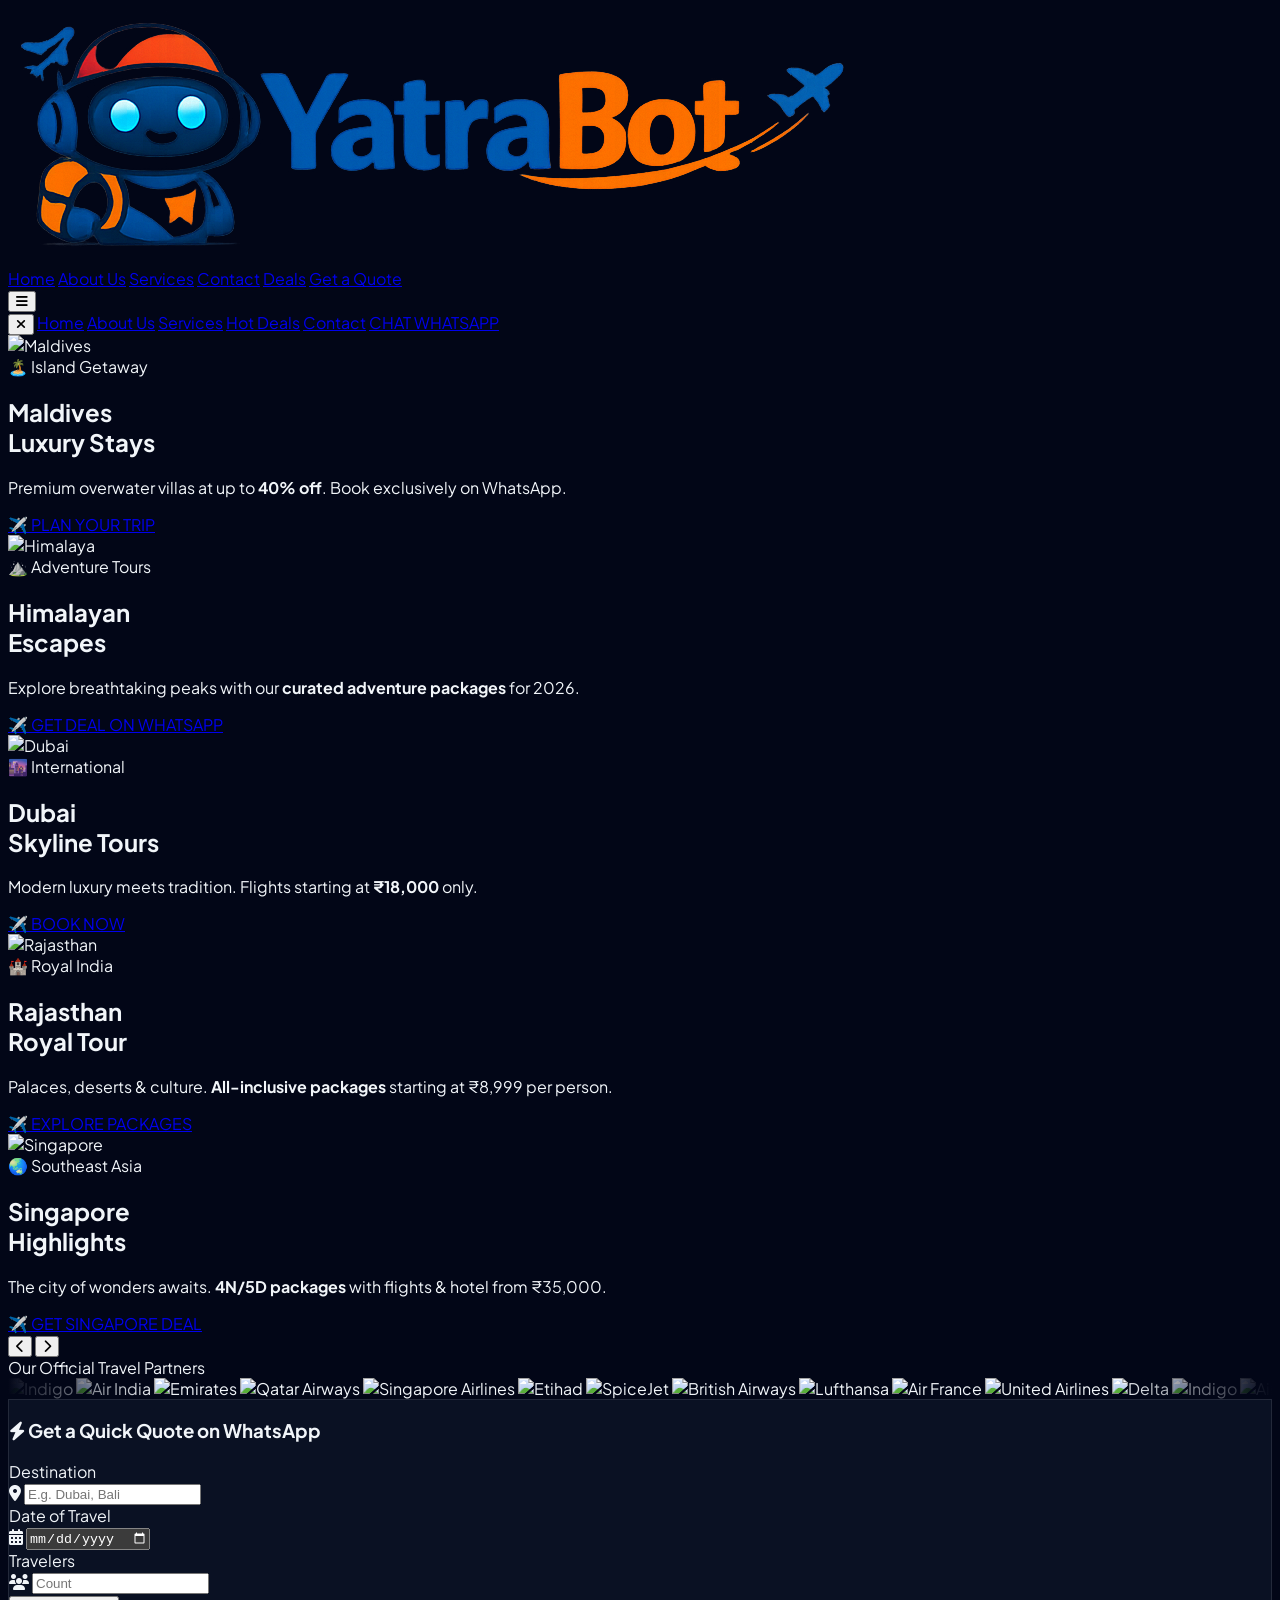
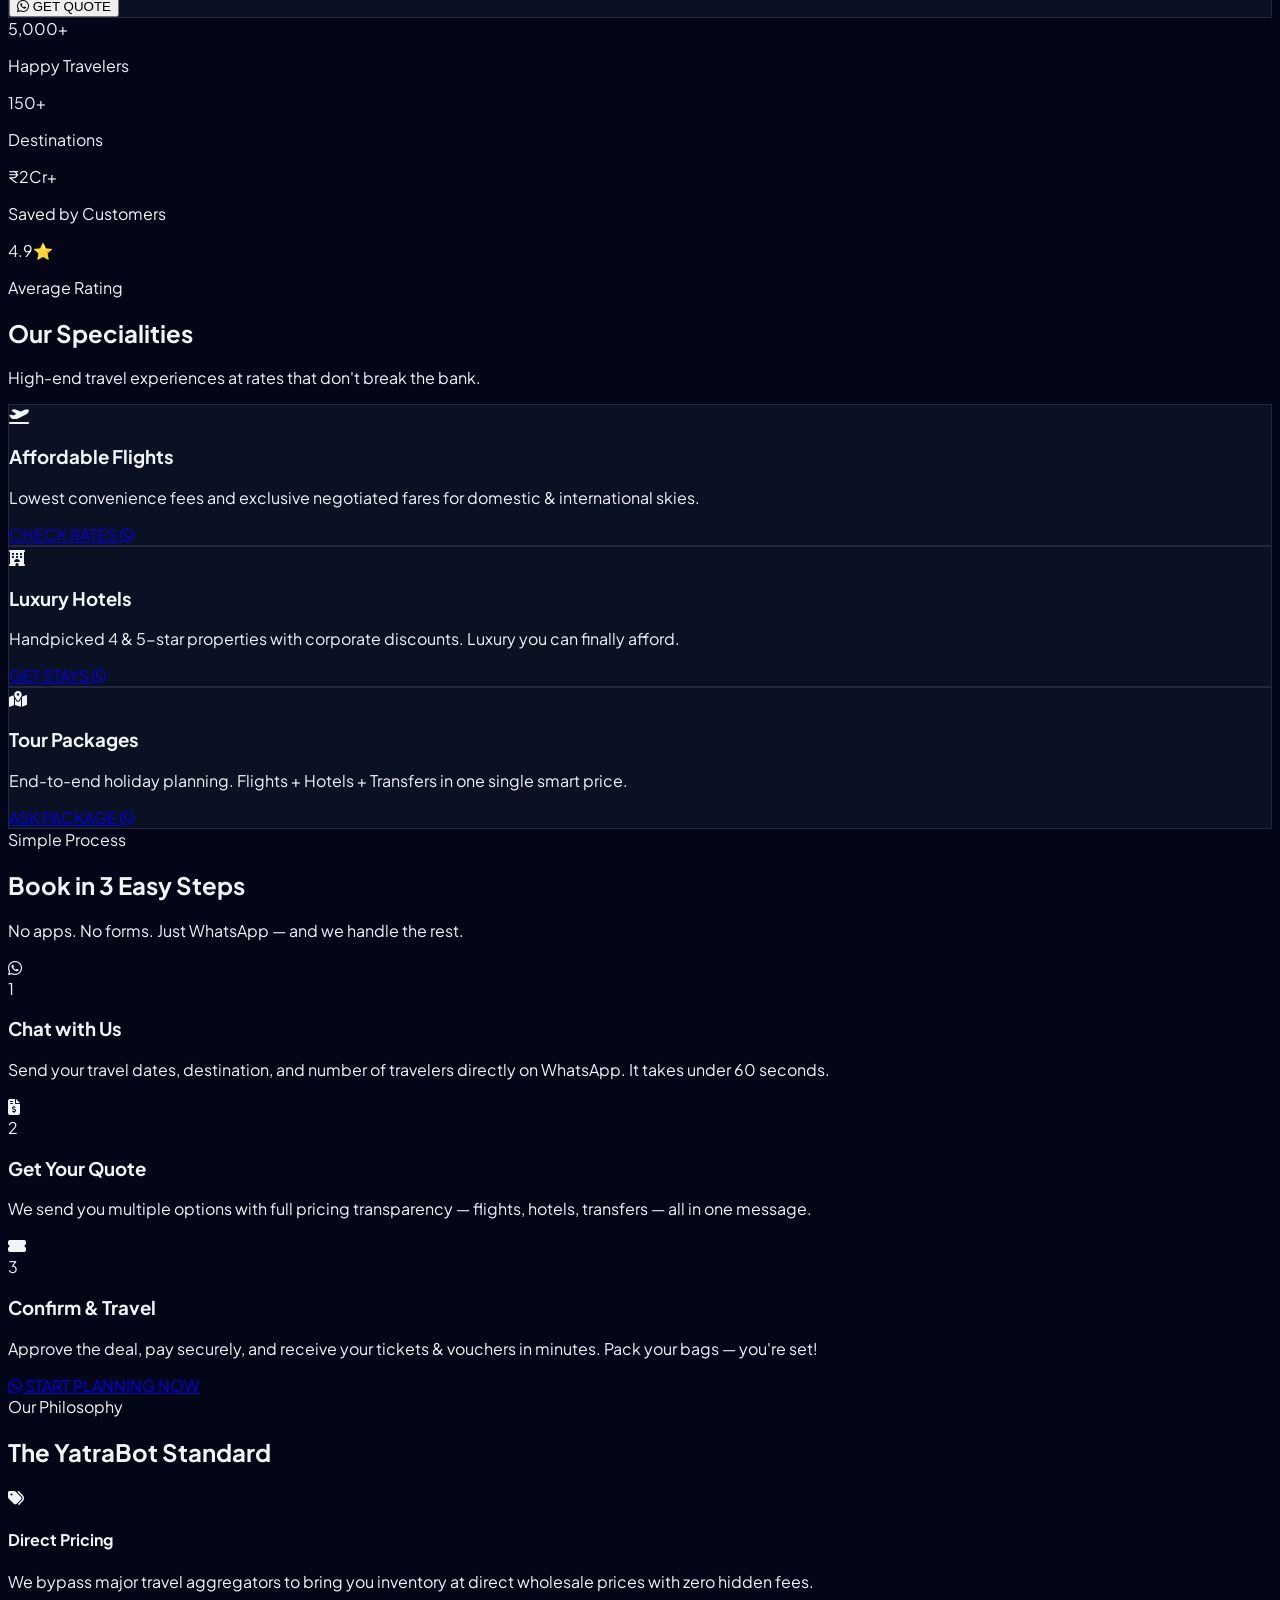
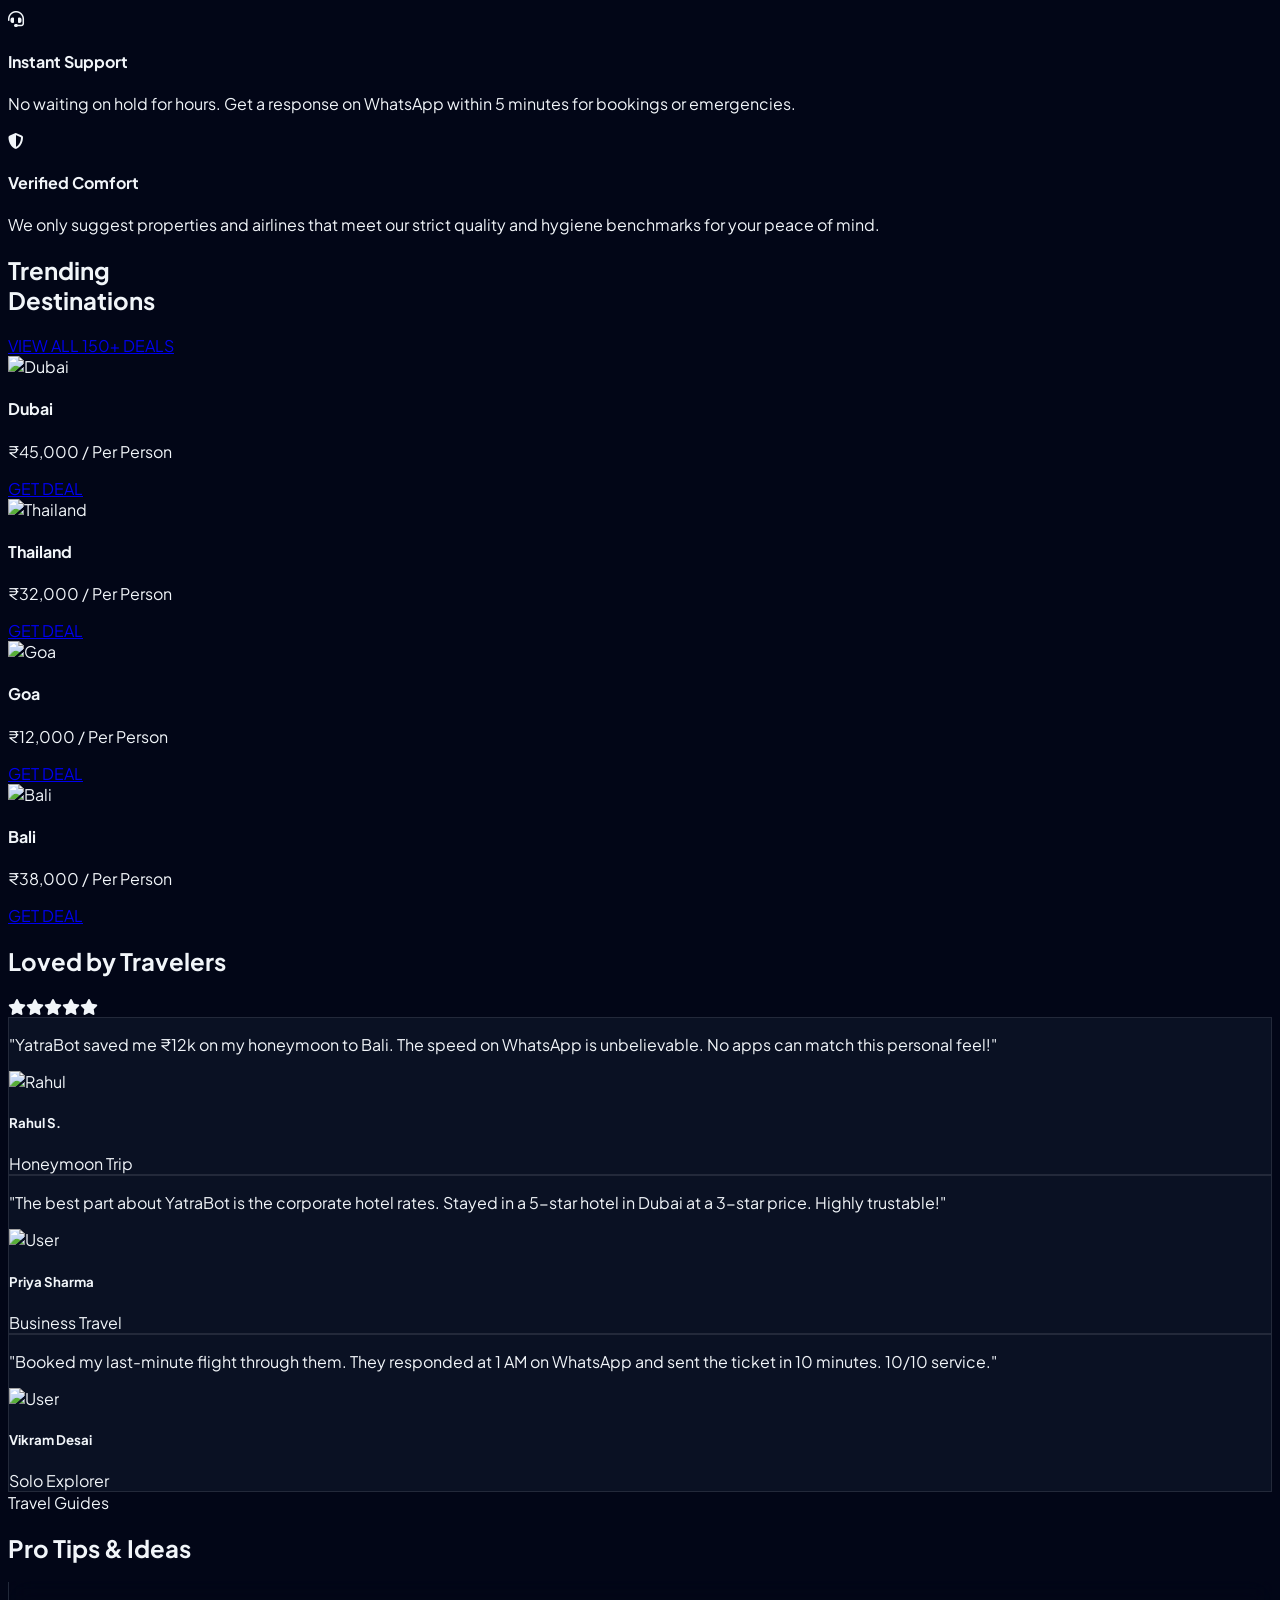
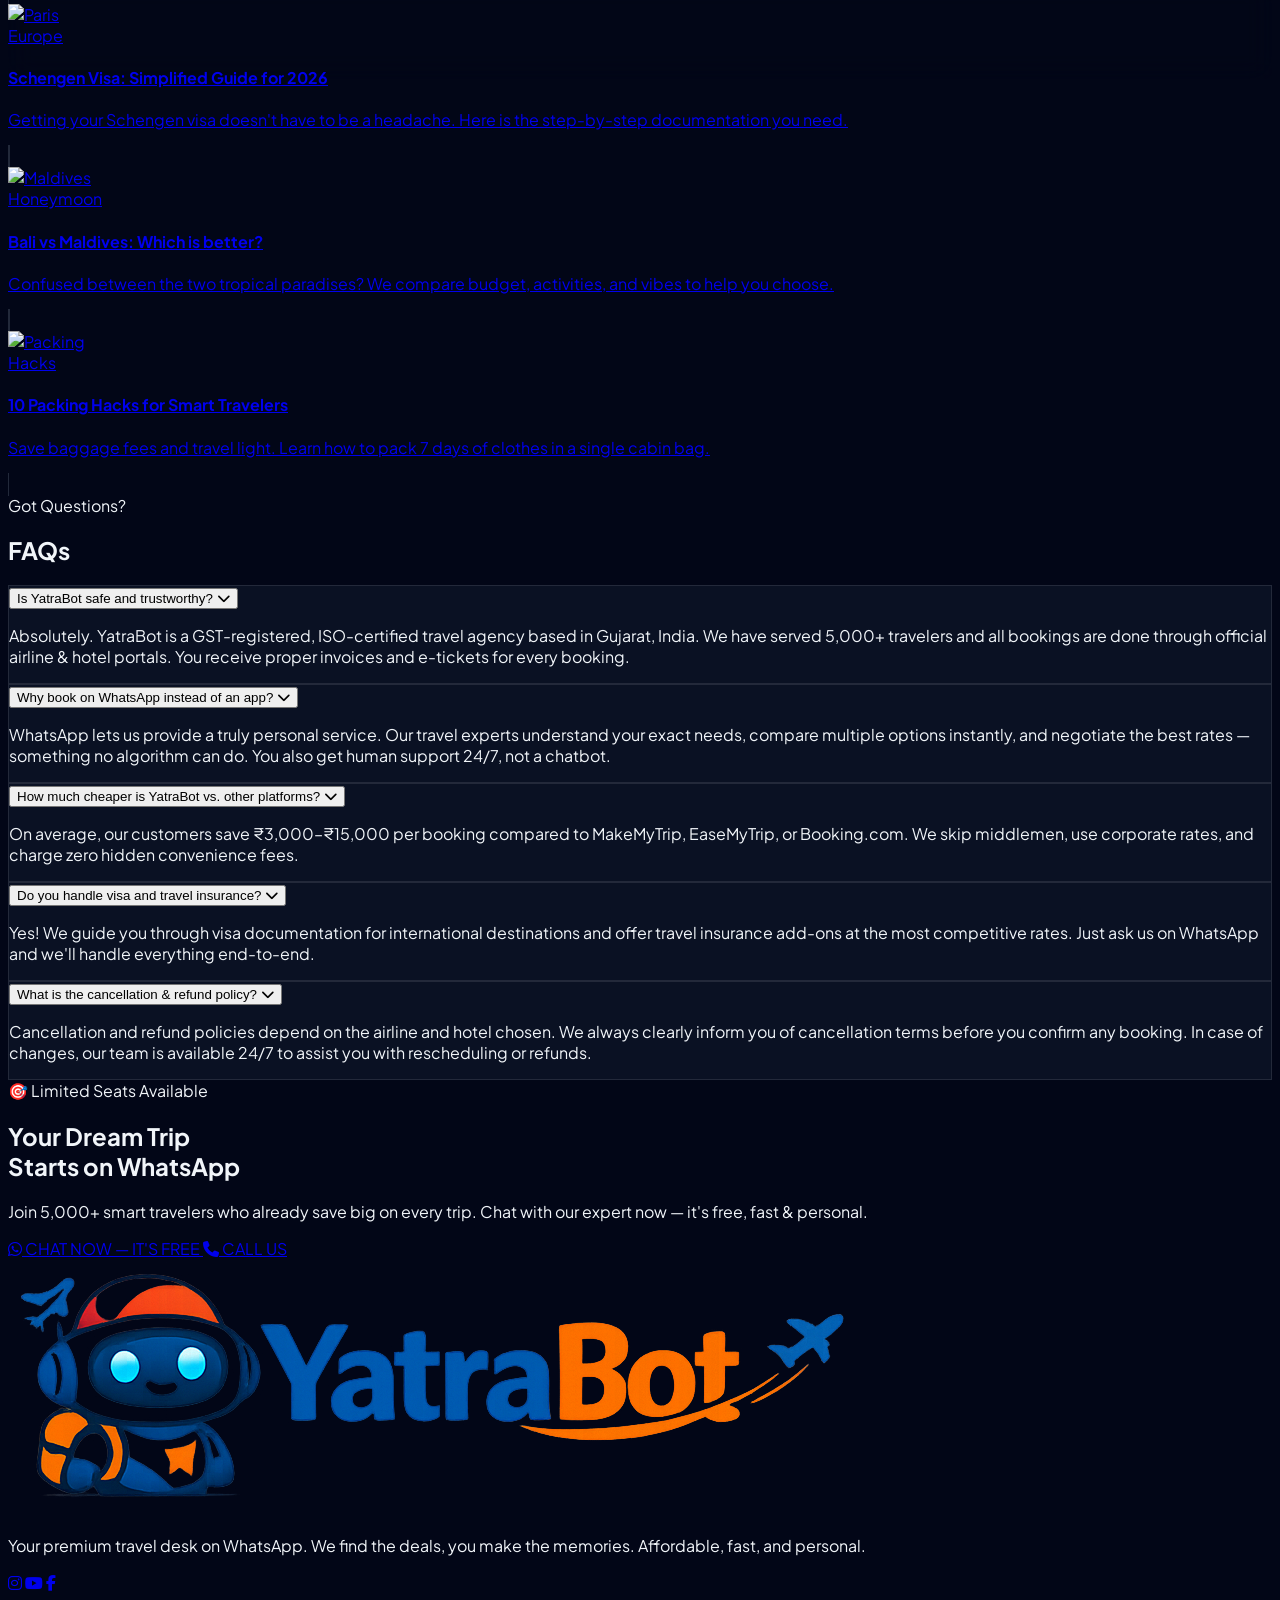
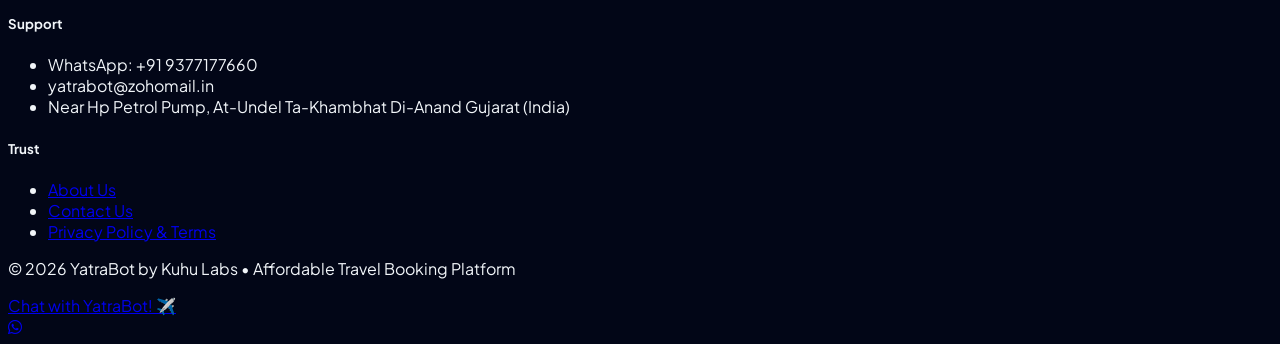
==== index.html @ 79036eb8 "Add files via upload" ====
<!DOCTYPE html>
<html lang="en">

<head>
    <meta charset="UTF-8">
    <meta name="viewport" content="width=device-width, initial-scale=1.0">
    <title>YatraBot - Premium & Affordable Travel Booking</title>
    
    <!-- Primary Meta Tags -->
    <meta name="title" content="YatraBot - Premium & Affordable Travel Booking">
    <meta name="description" content="Book premium international and domestic travel packages with zero convenience fees. Get instant quotes and 24/7 human support directly on WhatsApp.">
    <meta name="keywords" content="travel agency, affordable travel, holiday packages, Maldives tour, Dubai packages, WhatsApp travel booking, YatraBot, cheap flights">
    <link rel="canonical" href="https://yatrabot.com/">
    <link rel="icon" type="image/png" href="image/fevicon.png">

    <!-- Open Graph / Facebook / WhatsApp -->
    <meta property="og:type" content="website">
    <meta property="og:url" content="https://yatrabot.com/">
    <meta property="og:title" content="YatraBot - Premium Travel on WhatsApp">
    <meta property="og:description" content="Get instant quotes, zero hidden fees, and book your dream vacation directly on WhatsApp. Click here for Hot Deals!">
    <meta property="og:image" content="https://yatrabot.com/image/logo.png">

    <!-- Twitter -->
    <meta property="twitter:card" content="summary_large_image">
    <meta property="twitter:url" content="https://yatrabot.com/">
    <meta property="twitter:title" content="YatraBot - Premium Travel on WhatsApp">
    <meta property="twitter:description" content="Get instant quotes, zero hidden fees, and book your dream vacation directly on WhatsApp. Click here for Hot Deals!">
    <meta property="twitter:image" content="https://yatrabot.com/image/logo.png">

    <script type="application/ld+json">
    {
      "@context": "https://schema.org",
      "@type": "TravelAgency",
      "name": "YatraBot",
      "image": "https://yatrabot.com/image/logo.png",
      "@id": "https://yatrabot.com/#organization",
      "url": "https://yatrabot.com",
      "telephone": "+919377177660",
      "priceRange": "$$",
      "address": {
        "@type": "PostalAddress",
        "streetAddress": "Near Hp Petrol Pump, At-Undel Ta-Khambhat",
        "addressLocality": "Anand",
        "addressRegion": "Gujarat",
        "addressCountry": "IN"
      },
      "sameAs": [
        "https://instagram.com/yatra_bot",
        "https://youtube.com/@yatra_bot",
        "https://facebook.com/yatrabot"
      ]
    }
    </script>

    <script src="https://cdn.jsdelivr.net/npm/tailwindcss-cdn@3.4.1/tailwindcss.js"></script>
    <link href="https://unpkg.com/aos@2.3.1/dist/aos.css" rel="stylesheet">
    <link rel="stylesheet" href="https://cdnjs.cloudflare.com/ajax/libs/font-awesome/6.4.0/css/all.min.css">
    <link rel="preload" as="image" href="https://images.unsplash.com/photo-1506929562872-bb421503ef21?auto=format&fit=crop&q=80&w=2000" fetchpriority="high">
    <style>
        @import url('https://fonts.googleapis.com/css2?family=Plus+Jakarta+Sans:ital,wght@0,200;0,400;0,700;0,800;1,400&display=swap');

        body {
            font-family: 'Plus Jakarta Sans', sans-serif;
            background-color: #020617;
            color: #f1f5f9;
        }

        .glass {
            background: rgba(15, 23, 42, 0.7);
            backdrop-filter: blur(12px);
            border: 1px solid rgba(255, 255, 255, 0.1);
        }

        @keyframes marquee {
            0% {
                transform: translateX(0);
            }

            100% {
                transform: translateX(-50%);
            }
        }

        .animate-marquee {
            animation: marquee 40s linear infinite;
        }

        @keyframes slow-zoom {
            0% {
                transform: scale(1);
            }

            50% {
                transform: scale(1.1);
            }

            100% {
                transform: scale(1);
            }
        }

        .animate-slow-zoom {
            animation: slow-zoom 20s ease-in-out infinite;
        }

        /* Partner Marquee */
        .partner-marquee-container {
            overflow: hidden;
            white-space: nowrap;
            position: relative;
        }
        .partner-marquee-container::before,
        .partner-marquee-container::after {
            content: "";
            position: absolute;
            top: 0;
            width: 150px;
            height: 100%;
            z-index: 2;
        }
        .partner-marquee-container::before {
            left: 0;
            background: linear-gradient(to right, #020617 0%, transparent 100%);
        }
        .partner-marquee-container::after {
            right: 0;
            background: linear-gradient(to left, #020617 0%, transparent 100%);
        }
        .partner-marquee {
            display: inline-block;
            animation: scroll-partners 30s linear infinite;
        }
        @keyframes scroll-partners {
            0% { transform: translateX(0); }
            100% { transform: translateX(-50%); }
        }
    </style>
</head>

<body class="overflow-x-hidden">

    <!-- Navigation -->
    <nav id="navbar" class="fixed w-full z-[100] transition-all duration-300 py-5">
        <div class="max-w-7xl mx-auto px-6 flex justify-between items-center">
            <div class="flex items-center cursor-pointer">
                <img src="image/logo.png" alt="YatraBot Logo" class="h-16 w-auto object-contain">
            </div>
            <div class="hidden md:flex items-center gap-8 text-sm font-bold uppercase tracking-widest">
                <a href="index.html" class="hover:text-cyan-400 transition-colors">Home</a>
                <a href="about.html" class="hover:text-cyan-400 transition-colors">About Us</a>
                <a href="#services" class="hover:text-cyan-400 transition-colors">Services</a>
                <a href="contact.html" class="hover:text-cyan-400 transition-colors">Contact</a>
                <a href="#deals" class="hover:text-cyan-400 transition-colors">Deals</a>
                <a href="https://wa.me/message/462IELCOVSHBL1"
                    class="bg-white text-slate-950 px-6 py-2.5 rounded-full hover:bg-cyan-400 transition-all active:scale-95 shadow-xl">Get
                    a Quote</a>
            </div>
            <button class="md:hidden text-white text-2xl" onclick="toggleMenu()"><i class="fas fa-bars"></i></button>
        </div>
    </nav>

    <!-- Mobile Menu Overlay -->
    <div id="mobile-menu"
        class="fixed inset-0 bg-slate-950 z-[110] flex flex-col items-center justify-center gap-8 hidden">
        <button class="absolute top-8 right-8 text-white text-3xl" onclick="toggleMenu()"><i
                class="fas fa-times"></i></button>
        <a href="index.html" class="text-3xl font-bold" onclick="toggleMenu()">Home</a>
        <a href="about.html" class="text-3xl font-bold" onclick="toggleMenu()">About Us</a>
        <a href="#services" class="text-3xl font-bold" onclick="toggleMenu()">Services</a>
        <a href="#deals" class="text-3xl font-bold" onclick="toggleMenu()">Hot Deals</a>
        <a href="contact.html" class="text-3xl font-bold" onclick="toggleMenu()">Contact</a>
        <a href="https://wa.me/message/462IELCOVSHBL1"
            class="bg-cyan-500 text-slate-950 px-10 py-4 rounded-2xl font-black">CHAT WHATSAPP</a>
    </div>

    <!-- Hero Slider -->
    <section class="relative h-[90vh] min-h-[650px] w-full overflow-hidden group">
        <div id="slider" class="h-full w-full relative">

            <!-- Slide 1 — Maldives -->
            <div class="slide absolute inset-0 transition-opacity duration-1000 opacity-100">
                <div class="absolute inset-0 bg-gradient-to-b from-slate-950/50 via-slate-950/10 to-slate-950/90 z-10"></div>
                <img src="https://images.unsplash.com/photo-1506929562872-bb421503ef21?auto=format&fit=crop&q=80&w=2000"
                    class="w-full h-full object-cover animate-slow-zoom" alt="Maldives" fetchpriority="high">
                <div class="absolute inset-0 z-20 flex flex-col items-center justify-center text-center px-6">
                    <span class="inline-block bg-cyan-500/20 border border-cyan-400/40 text-cyan-300 text-sm font-bold uppercase tracking-[0.3em] px-6 py-2 rounded-full mb-6">🏝️ Island Getaway</span>
                    <h1 class="text-5xl md:text-8xl font-black mb-5 uppercase italic leading-none drop-shadow-2xl">Maldives<br><span class="text-cyan-400">Luxury Stays</span></h1>
                    <p class="text-slate-200 text-lg md:text-xl mb-10 max-w-xl font-light">Premium overwater villas at up to <strong class="text-white">40% off</strong>. Book exclusively on WhatsApp.</p>
                    <a href="https://wa.me/message/462IELCOVSHBL1"
                        class="bg-cyan-500 text-slate-950 px-12 py-5 rounded-2xl font-black text-xl hover:bg-white transition-all shadow-[0_0_50px_-10px_rgba(6,182,212,0.7)] active:scale-95">✈️ PLAN YOUR TRIP</a>
                </div>
            </div>

            <!-- Slide 2 — Himalaya -->
            <div class="slide absolute inset-0 transition-opacity duration-1000 opacity-0">
                <div class="absolute inset-0 bg-gradient-to-b from-slate-950/50 via-slate-950/10 to-slate-950/90 z-10"></div>
                <img src="https://images.unsplash.com/photo-1464822759023-fed622ff2c3b?auto=format&fit=crop&q=80&w=2000"
                    class="w-full h-full object-cover animate-slow-zoom" alt="Himalaya" loading="lazy">
                <div class="absolute inset-0 z-20 flex flex-col items-center justify-center text-center px-6">
                    <span class="inline-block bg-blue-500/20 border border-blue-400/40 text-blue-300 text-sm font-bold uppercase tracking-[0.3em] px-6 py-2 rounded-full mb-6">⛰️ Adventure Tours</span>
                    <h1 class="text-5xl md:text-8xl font-black mb-5 uppercase italic leading-none drop-shadow-2xl">Himalayan<br><span class="text-cyan-400">Escapes</span></h1>
                    <p class="text-slate-200 text-lg md:text-xl mb-10 max-w-xl font-light">Explore breathtaking peaks with our <strong class="text-white">curated adventure packages</strong> for 2026.</p>
                    <a href="https://wa.me/message/462IELCOVSHBL1"
                        class="bg-cyan-500 text-slate-950 px-12 py-5 rounded-2xl font-black text-xl hover:bg-white transition-all shadow-[0_0_50px_-10px_rgba(6,182,212,0.7)] active:scale-95">✈️ GET DEAL ON WHATSAPP</a>
                </div>
            </div>

            <!-- Slide 3 — Dubai -->
            <div class="slide absolute inset-0 transition-opacity duration-1000 opacity-0">
                <div class="absolute inset-0 bg-gradient-to-b from-slate-950/50 via-slate-950/10 to-slate-950/90 z-10"></div>
                <img src="https://images.unsplash.com/photo-1512453979798-5ea266f8880c?auto=format&fit=crop&q=80&w=2000"
                    class="w-full h-full object-cover animate-slow-zoom" alt="Dubai" loading="lazy">
                <div class="absolute inset-0 z-20 flex flex-col items-center justify-center text-center px-6">
                    <span class="inline-block bg-amber-500/20 border border-amber-400/40 text-amber-300 text-sm font-bold uppercase tracking-[0.3em] px-6 py-2 rounded-full mb-6">🌆 International</span>
                    <h1 class="text-5xl md:text-8xl font-black mb-5 uppercase italic leading-none drop-shadow-2xl">Dubai<br><span class="text-cyan-400">Skyline Tours</span></h1>
                    <p class="text-slate-200 text-lg md:text-xl mb-10 max-w-xl font-light">Modern luxury meets tradition. Flights starting at <strong class="text-white">₹18,000</strong> only.</p>
                    <a href="https://wa.me/message/462IELCOVSHBL1"
                        class="bg-cyan-500 text-slate-950 px-12 py-5 rounded-2xl font-black text-xl hover:bg-white transition-all shadow-[0_0_50px_-10px_rgba(6,182,212,0.7)] active:scale-95">✈️ BOOK NOW</a>
                </div>
            </div>

            <!-- Slide 4 — Rajasthan -->
            <div class="slide absolute inset-0 transition-opacity duration-1000 opacity-0">
                <div class="absolute inset-0 bg-gradient-to-b from-slate-950/50 via-slate-950/10 to-slate-950/90 z-10"></div>
                <img src="https://images.unsplash.com/photo-1617516202907-ff75846e6667?q=80&w=2000&auto=format&fit=crop"
                    class="w-full h-full object-cover animate-slow-zoom" alt="Rajasthan" loading="lazy">
                <div class="absolute inset-0 z-20 flex flex-col items-center justify-center text-center px-6">
                    <span class="inline-block bg-orange-500/20 border border-orange-400/40 text-orange-300 text-sm font-bold uppercase tracking-[0.3em] px-6 py-2 rounded-full mb-6">🏰 Royal India</span>
                    <h1 class="text-5xl md:text-8xl font-black mb-5 uppercase italic leading-none drop-shadow-2xl">Rajasthan<br><span class="text-cyan-400">Royal Tour</span></h1>
                    <p class="text-slate-200 text-lg md:text-xl mb-10 max-w-xl font-light">Palaces, deserts & culture. <strong class="text-white">All-inclusive packages</strong> starting at ₹8,999 per person.</p>
                    <a href="https://wa.me/message/462IELCOVSHBL1"
                        class="bg-cyan-500 text-slate-950 px-12 py-5 rounded-2xl font-black text-xl hover:bg-white transition-all shadow-[0_0_50px_-10px_rgba(6,182,212,0.7)] active:scale-95">✈️ EXPLORE PACKAGES</a>
                </div>
            </div>

            <!-- Slide 5 — Singapore -->
            <div class="slide absolute inset-0 transition-opacity duration-1000 opacity-0">
                <div class="absolute inset-0 bg-gradient-to-b from-slate-950/50 via-slate-950/10 to-slate-950/90 z-10"></div>
                <img src="https://images.unsplash.com/photo-1525625293386-3f8f99389edd?auto=format&fit=crop&q=80&w=2000"
                    class="w-full h-full object-cover animate-slow-zoom" alt="Singapore" loading="lazy">
                <div class="absolute inset-0 z-20 flex flex-col items-center justify-center text-center px-6">
                    <span class="inline-block bg-emerald-500/20 border border-emerald-400/40 text-emerald-300 text-sm font-bold uppercase tracking-[0.3em] px-6 py-2 rounded-full mb-6">🌏 Southeast Asia</span>
                    <h1 class="text-5xl md:text-8xl font-black mb-5 uppercase italic leading-none drop-shadow-2xl">Singapore<br><span class="text-cyan-400">Highlights</span></h1>
                    <p class="text-slate-200 text-lg md:text-xl mb-10 max-w-xl font-light">The city of wonders awaits. <strong class="text-white">4N/5D packages</strong> with flights & hotel from ₹35,000.</p>
                    <a href="https://wa.me/message/462IELCOVSHBL1"
                        class="bg-cyan-500 text-slate-950 px-12 py-5 rounded-2xl font-black text-xl hover:bg-white transition-all shadow-[0_0_50px_-10px_rgba(6,182,212,0.7)] active:scale-95">✈️ GET SINGAPORE DEAL</a>
                </div>
            </div>

        </div>
        <!-- Prev/Next Arrows -->
        <button onclick="prevSlide()" class="absolute left-4 top-1/2 -translate-y-1/2 z-30 w-12 h-12 flex items-center justify-center bg-black/20 hover:bg-black/50 border border-white/10 text-white rounded-full backdrop-blur-md transition-all opacity-0 group-hover:opacity-100 hidden md:flex">
            <i class="fas fa-chevron-left"></i>
        </button>
        <button onclick="nextSlide()" class="absolute right-4 top-1/2 -translate-y-1/2 z-30 w-12 h-12 flex items-center justify-center bg-black/20 hover:bg-black/50 border border-white/10 text-white rounded-full backdrop-blur-md transition-all opacity-0 group-hover:opacity-100 hidden md:flex">
            <i class="fas fa-chevron-right"></i>
        </button>
        <!-- Dots -->
        <div class="absolute bottom-10 left-1/2 -translate-x-1/2 z-30 flex gap-4">
            <div class="dot w-12 h-2 bg-cyan-400 rounded-full cursor-pointer transition-all shadow-[0_0_10px_rgba(34,211,238,1)]" onclick="manualSetSlide(0)"></div>
            <div class="dot w-3 h-2 bg-white/40 rounded-full cursor-pointer transition-all" onclick="manualSetSlide(1)"></div>
            <div class="dot w-3 h-2 bg-white/40 rounded-full cursor-pointer transition-all" onclick="manualSetSlide(2)"></div>
            <div class="dot w-3 h-2 bg-white/40 rounded-full cursor-pointer transition-all" onclick="manualSetSlide(3)"></div>
            <div class="dot w-3 h-2 bg-white/40 rounded-full cursor-pointer transition-all" onclick="manualSetSlide(4)"></div>
        </div>
    </section>

    <!-- Trusted Partners -->
    <section class="py-10 bg-[#020617] border-b border-slate-900">
        <div class="max-w-7xl mx-auto px-6 mb-6 text-center">
            <span class="text-slate-500 font-bold uppercase tracking-[0.3em] text-xs">Our Official Travel Partners</span>
        </div>
        <div class="partner-marquee-container w-full max-w-7xl mx-auto opacity-70 hover:opacity-100 transition-opacity">
            <div class="partner-marquee flex items-center gap-16 py-4">
                <!-- Set 1 -->
                <img src="https://1000logos.net/wp-content/uploads/2021/07/IndiGo-Logo.png" class="h-10 md:h-12 w-auto object-contain brightness-0 invert opacity-60 hover:opacity-100 transition-all" alt="Indigo" loading="lazy">
                <img src="https://1000logos.net/wp-content/uploads/2020/09/Air-India-Logo.png" class="h-10 md:h-12 w-auto object-contain brightness-0 invert opacity-60 hover:opacity-100 transition-all" alt="Air India" loading="lazy">
                <img src="https://1000logos.net/wp-content/uploads/2020/03/Emirates-Logo.png" class="h-10 md:h-12 w-auto object-contain brightness-0 invert opacity-60 hover:opacity-100 transition-all" alt="Emirates" loading="lazy">
                <img src="https://1000logos.net/wp-content/uploads/2020/03/Qatar-Airways-Logo.png" class="h-10 md:h-12 w-auto object-contain brightness-0 invert opacity-60 hover:opacity-100 transition-all" alt="Qatar Airways" loading="lazy">
                <img src="https://1000logos.net/wp-content/uploads/2020/04/Singapore-Airlines-Logo.png" class="h-10 md:h-12 w-auto object-contain brightness-0 invert opacity-60 hover:opacity-100 transition-all" alt="Singapore Airlines" loading="lazy">
                <img src="https://1000logos.net/wp-content/uploads/2020/04/Etihad-Airways-Logo.png" class="h-10 md:h-12 w-auto object-contain brightness-0 invert opacity-60 hover:opacity-100 transition-all" alt="Etihad" loading="lazy">
                <img src="https://1000logos.net/wp-content/uploads/2021/07/SpiceJet-Logo.png" class="h-10 md:h-12 w-auto object-contain brightness-0 invert opacity-60 hover:opacity-100 transition-all" alt="SpiceJet" loading="lazy">
                <img src="https://1000logos.net/wp-content/uploads/2016/10/British-Airways-Logo.png" class="h-10 md:h-12 w-auto object-contain brightness-0 invert opacity-60 hover:opacity-100 transition-all" alt="British Airways" loading="lazy">
                <img src="https://1000logos.net/wp-content/uploads/2017/03/Lufthansa-Group-logo.png" class="h-10 md:h-12 w-auto object-contain brightness-0 invert opacity-60 hover:opacity-100 transition-all" alt="Lufthansa" loading="lazy">
                <img src="https://1000logos.net/wp-content/uploads/2020/03/Air-France-Logo.png" class="h-10 md:h-12 w-auto object-contain brightness-0 invert opacity-60 hover:opacity-100 transition-all" alt="Air France" loading="lazy">
                <img src="https://1000logos.net/wp-content/uploads/2017/06/United-Airlines-Logo.png" class="h-10 md:h-12 w-auto object-contain brightness-0 invert opacity-60 hover:opacity-100 transition-all" alt="United Airlines" loading="lazy">
                <img src="https://1000logos.net/wp-content/uploads/2017/09/Delta-Air-Lines-Logo.png" class="h-10 md:h-12 w-auto object-contain brightness-0 invert opacity-60 hover:opacity-100 transition-all" alt="Delta" loading="lazy">
                
                <!-- Set 2 (for continuous loop) -->
                <img src="https://1000logos.net/wp-content/uploads/2021/07/IndiGo-Logo.png" class="h-10 md:h-12 w-auto object-contain brightness-0 invert opacity-60 hover:opacity-100 transition-all" alt="Indigo" loading="lazy">
                <img src="https://1000logos.net/wp-content/uploads/2020/09/Air-India-Logo.png" class="h-10 md:h-12 w-auto object-contain brightness-0 invert opacity-60 hover:opacity-100 transition-all" alt="Air India" loading="lazy">
                <img src="https://1000logos.net/wp-content/uploads/2020/03/Emirates-Logo.png" class="h-10 md:h-12 w-auto object-contain brightness-0 invert opacity-60 hover:opacity-100 transition-all" alt="Emirates" loading="lazy">
                <img src="https://1000logos.net/wp-content/uploads/2020/03/Qatar-Airways-Logo.png" class="h-10 md:h-12 w-auto object-contain brightness-0 invert opacity-60 hover:opacity-100 transition-all" alt="Qatar Airways" loading="lazy">
                <img src="https://1000logos.net/wp-content/uploads/2020/04/Singapore-Airlines-Logo.png" class="h-10 md:h-12 w-auto object-contain brightness-0 invert opacity-60 hover:opacity-100 transition-all" alt="Singapore Airlines" loading="lazy">
                <img src="https://1000logos.net/wp-content/uploads/2020/04/Etihad-Airways-Logo.png" class="h-10 md:h-12 w-auto object-contain brightness-0 invert opacity-60 hover:opacity-100 transition-all" alt="Etihad" loading="lazy">
                <img src="https://1000logos.net/wp-content/uploads/2021/07/SpiceJet-Logo.png" class="h-10 md:h-12 w-auto object-contain brightness-0 invert opacity-60 hover:opacity-100 transition-all" alt="SpiceJet" loading="lazy">
                <img src="https://1000logos.net/wp-content/uploads/2016/10/British-Airways-Logo.png" class="h-10 md:h-12 w-auto object-contain brightness-0 invert opacity-60 hover:opacity-100 transition-all" alt="British Airways" loading="lazy">
                <img src="https://1000logos.net/wp-content/uploads/2017/03/Lufthansa-Group-logo.png" class="h-10 md:h-12 w-auto object-contain brightness-0 invert opacity-60 hover:opacity-100 transition-all" alt="Lufthansa" loading="lazy">
                <img src="https://1000logos.net/wp-content/uploads/2020/03/Air-France-Logo.png" class="h-10 md:h-12 w-auto object-contain brightness-0 invert opacity-60 hover:opacity-100 transition-all" alt="Air France" loading="lazy">
                <img src="https://1000logos.net/wp-content/uploads/2017/06/United-Airlines-Logo.png" class="h-10 md:h-12 w-auto object-contain brightness-0 invert opacity-60 hover:opacity-100 transition-all" alt="United Airlines" loading="lazy">
                <img src="https://1000logos.net/wp-content/uploads/2017/09/Delta-Air-Lines-Logo.png" class="h-10 md:h-12 w-auto object-contain brightness-0 invert opacity-60 hover:opacity-100 transition-all" alt="Delta" loading="lazy">
            </div>
        </div>
    </section>

    <!-- Quick Quote Form -->
    <section class="py-16 bg-slate-900/40 relative z-40 -mt-10" data-aos="fade-up" data-aos-duration="1000">
        <div class="max-w-5xl mx-auto px-6">
            <div class="glass p-8 md:p-10 rounded-[2.5rem] shadow-2xl border border-white/10 relative overflow-hidden">
                <!-- Glow -->
                <div class="absolute top-0 right-0 w-64 h-64 bg-cyan-500/10 rounded-full blur-3xl pointer-events-none"></div>
                
                <h3 class="text-2xl font-black uppercase italic mb-8 text-center"><i class="fas fa-bolt text-amber-400 mr-2"></i> Get a Quick Quote on WhatsApp</h3>
                
                <div class="grid md:grid-cols-4 gap-6 items-end">
                    <div>
                        <label class="block text-xs font-bold uppercase tracking-widest text-slate-400 mb-3">Destination</label>
                        <div class="relative">
                            <i class="fas fa-map-marker-alt absolute left-4 top-1/2 -translate-y-1/2 text-cyan-400"></i>
                            <input type="text" id="qq-dest" list="dest-suggestions" placeholder="E.g. Dubai, Bali" class="w-full bg-slate-950 border border-slate-800 rounded-xl py-4 pl-12 pr-4 text-white focus:outline-none focus:border-cyan-400 transition-colors">
                            <datalist id="dest-suggestions">
                                <option value="Dubai"></option>
                                <option value="Bali"></option>
                                <option value="Maldives"></option>
                                <option value="Singapore"></option>
                                <option value="Thailand"></option>
                                <option value="Goa"></option>
                                <option value="Rajasthan"></option>
                                <option value="Kerala"></option>
                                <option value="Europe (Schengen)"></option>
                                <option value="Vietnam"></option>
                            </datalist>
                        </div>
                    </div>
                    <div>
                        <label class="block text-xs font-bold uppercase tracking-widest text-slate-400 mb-3">Date of Travel</label>
                        <div class="relative">
                            <i class="fas fa-calendar-alt absolute left-4 top-1/2 -translate-y-1/2 text-cyan-400"></i>
                            <input type="date" id="qq-date" style="color-scheme: dark;" class="w-full bg-slate-950 border border-slate-800 rounded-xl py-4 pl-12 pr-4 text-white focus:outline-none focus:border-cyan-400 transition-colors">
                        </div>
                    </div>
                    <div>
                        <label class="block text-xs font-bold uppercase tracking-widest text-slate-400 mb-3">Travelers</label>
                        <div class="relative">
                            <i class="fas fa-users absolute left-4 top-1/2 -translate-y-1/2 text-cyan-400"></i>
                            <input type="number" id="qq-pax" placeholder="Count" min="1" class="w-full bg-slate-950 border border-slate-800 rounded-xl py-4 pl-12 pr-4 text-white focus:outline-none focus:border-cyan-400 transition-colors">
                        </div>
                    </div>
                    <div>
                        <button onclick="sendQuickQuote()" class="w-full bg-[#25D366] text-white py-4 rounded-xl font-black hover:bg-emerald-400 transition-all shadow-[0_10px_20px_rgba(37,211,102,0.2)] active:scale-95 flex items-center justify-center gap-2">
                            <i class="fab fa-whatsapp text-xl"></i> GET QUOTE
                        </button>
                    </div>
                </div>
            </div>
        </div>
    </section>

    <!-- Stats Strip -->
    <section class="py-16 bg-slate-900/80 border-y border-slate-800" data-aos="fade-up" data-aos-duration="1000">
        <div class="max-w-7xl mx-auto px-6">
            <div class="grid grid-cols-2 md:grid-cols-4 gap-10 text-center">
                <div class="group">
                    <div class="text-4xl md:text-6xl font-black text-cyan-400 mb-2" id="stat1">5,000+</div>
                    <p class="text-slate-400 font-semibold uppercase tracking-widest text-sm">Happy Travelers</p>
                </div>
                <div class="group">
                    <div class="text-4xl md:text-6xl font-black text-purple-400 mb-2">150+</div>
                    <p class="text-slate-400 font-semibold uppercase tracking-widest text-sm">Destinations</p>
                </div>
                <div class="group">
                    <div class="text-4xl md:text-6xl font-black text-emerald-400 mb-2">₹2Cr+</div>
                    <p class="text-slate-400 font-semibold uppercase tracking-widest text-sm">Saved by Customers</p>
                </div>
                <div class="group">
                    <div class="text-4xl md:text-6xl font-black text-amber-400 mb-2">4.9⭐</div>
                    <p class="text-slate-400 font-semibold uppercase tracking-widest text-sm">Average Rating</p>
                </div>
            </div>
        </div>
    </section>

    <!-- Services Section -->
    <section id="services" class="py-24 max-w-7xl mx-auto px-6" data-aos="fade-up" data-aos-duration="1000">
        <div class="text-center mb-16">
            <h2 class="text-4xl md:text-6xl font-black mb-6 uppercase italic tracking-tighter">Our Specialities</h2>
            <p class="text-slate-400 text-xl font-light max-w-xl mx-auto italic">High-end travel experiences at rates
                that don't break the bank.</p>
        </div>
        <div class="grid md:grid-cols-3 gap-10">
            <!-- Service Cards -->
            <div class="group relative">
                <div
                    class="absolute inset-0 bg-blue-500/20 blur-3xl opacity-0 group-hover:opacity-100 transition-opacity">
                </div>
                <div
                    class="relative glass p-10 rounded-[2.5rem] hover:border-cyan-400/50 transition-all flex flex-col h-full hover:-translate-y-2">
                    <div class="bg-slate-800 p-5 rounded-2xl w-fit mb-8 ring-1 ring-white/10 group-hover:ring-cyan-500">
                        <i class="fas fa-plane-departure text-3xl text-cyan-400"></i></div>
                    <h3 class="text-3xl font-bold mb-4 italic">Affordable Flights</h3>
                    <p class="text-slate-400 font-light mb-8 flex-grow">Lowest convenience fees and exclusive negotiated
                        fares for domestic & international skies.</p>
                    <a href="https://wa.me/message/462IELCOVSHBL1"
                        class="bg-slate-800 p-5 rounded-2xl flex justify-between items-center group-hover:bg-cyan-500 group-hover:text-slate-950 font-black transition-all">CHECK
                        RATES <i class="fab fa-whatsapp text-2xl"></i></a>
                </div>
            </div>
            <div class="group relative">
                <div
                    class="absolute inset-0 bg-purple-500/20 blur-3xl opacity-0 group-hover:opacity-100 transition-opacity">
                </div>
                <div
                    class="relative glass p-10 rounded-[2.5rem] hover:border-purple-400/50 transition-all flex flex-col h-full hover:-translate-y-2">
                    <div
                        class="bg-slate-800 p-5 rounded-2xl w-fit mb-8 ring-1 ring-white/10 group-hover:ring-purple-500">
                        <i class="fas fa-hotel text-3xl text-purple-400"></i></div>
                    <h3 class="text-3xl font-bold mb-4 italic">Luxury Hotels</h3>
                    <p class="text-slate-400 font-light mb-8 flex-grow">Handpicked 4 & 5-star properties with corporate
                        discounts. Luxury you can finally afford.</p>
                    <a href="https://wa.me/message/462IELCOVSHBL1"
                        class="bg-slate-800 p-5 rounded-2xl flex justify-between items-center group-hover:bg-purple-500 group-hover:text-slate-950 font-black transition-all">GET
                        STAYS <i class="fab fa-whatsapp text-2xl"></i></a>
                </div>
            </div>
            <div class="group relative">
                <div
                    class="absolute inset-0 bg-emerald-500/20 blur-3xl opacity-0 group-hover:opacity-100 transition-opacity">
                </div>
                <div
                    class="relative glass p-10 rounded-[2.5rem] hover:border-emerald-400/50 transition-all flex flex-col h-full hover:-translate-y-2">
                    <div
                        class="bg-slate-800 p-5 rounded-2xl w-fit mb-8 ring-1 ring-white/10 group-hover:ring-emerald-500">
                        <i class="fas fa-map-marked-alt text-3xl text-emerald-400"></i></div>
                    <h3 class="text-3xl font-bold mb-4 italic">Tour Packages</h3>
                    <p class="text-slate-400 font-light mb-8 flex-grow">End-to-end holiday planning. Flights + Hotels +
                        Transfers in one single smart price.</p>
                    <a href="https://wa.me/message/462IELCOVSHBL1"
                        class="bg-slate-800 p-5 rounded-2xl flex justify-between items-center group-hover:bg-emerald-500 group-hover:text-slate-950 font-black transition-all">ASK
                        PACKAGE <i class="fab fa-whatsapp text-2xl"></i></a>
                </div>
            </div>
        </div>
    </section>

    <!-- How It Works -->
    <section class="py-24 bg-slate-900/60" data-aos="fade-up" data-aos-duration="1000">
        <div class="max-w-7xl mx-auto px-6">
            <div class="text-center mb-20">
                <span class="text-cyan-400 font-bold uppercase tracking-[0.3em] text-sm">Simple Process</span>
                <h2 class="text-4xl md:text-6xl font-black mt-4 uppercase italic">Book in 3 Easy Steps</h2>
                <p class="text-slate-400 text-xl font-light mt-4 max-w-lg mx-auto">No apps. No forms. Just WhatsApp — and we handle the rest.</p>
            </div>
            <div class="grid md:grid-cols-3 gap-12 relative">
                <!-- Connector Line (desktop) -->
                <div class="hidden md:block absolute top-16 left-1/3 right-1/3 h-0.5 bg-gradient-to-r from-cyan-500/50 to-cyan-500/50" style="width: 66%; left: 17%;"></div>
                <!-- Step 1 -->
                <div class="flex flex-col items-center text-center">
                    <div class="relative mb-8">
                        <div class="w-32 h-32 bg-gradient-to-br from-cyan-500 to-blue-600 rounded-[2.5rem] flex items-center justify-center shadow-[0_0_40px_-10px_rgba(6,182,212,0.6)] hover:scale-105 transition-transform">
                            <i class="fab fa-whatsapp text-5xl text-white"></i>
                        </div>
                        <span class="absolute -top-3 -right-3 w-9 h-9 bg-cyan-400 text-slate-950 rounded-full font-black text-lg flex items-center justify-center shadow-lg">1</span>
                    </div>
                    <h3 class="text-2xl font-black italic uppercase mb-3">Chat with Us</h3>
                    <p class="text-slate-400 font-light leading-relaxed">Send your travel dates, destination, and number of travelers directly on WhatsApp. It takes under 60 seconds.</p>
                </div>
                <!-- Step 2 -->
                <div class="flex flex-col items-center text-center">
                    <div class="relative mb-8">
                        <div class="w-32 h-32 bg-gradient-to-br from-purple-500 to-pink-600 rounded-[2.5rem] flex items-center justify-center shadow-[0_0_40px_-10px_rgba(168,85,247,0.6)] hover:scale-105 transition-transform">
                            <i class="fas fa-file-invoice-dollar text-5xl text-white"></i>
                        </div>
                        <span class="absolute -top-3 -right-3 w-9 h-9 bg-purple-400 text-white rounded-full font-black text-lg flex items-center justify-center shadow-lg">2</span>
                    </div>
                    <h3 class="text-2xl font-black italic uppercase mb-3">Get Your Quote</h3>
                    <p class="text-slate-400 font-light leading-relaxed">We send you multiple options with full pricing transparency — flights, hotels, transfers — all in one message.</p>
                </div>
                <!-- Step 3 -->
                <div class="flex flex-col items-center text-center">
                    <div class="relative mb-8">
                        <div class="w-32 h-32 bg-gradient-to-br from-emerald-500 to-teal-600 rounded-[2.5rem] flex items-center justify-center shadow-[0_0_40px_-10px_rgba(16,185,129,0.6)] hover:scale-105 transition-transform">
                            <i class="fas fa-ticket-alt text-5xl text-white"></i>
                        </div>
                        <span class="absolute -top-3 -right-3 w-9 h-9 bg-emerald-400 text-slate-950 rounded-full font-black text-lg flex items-center justify-center shadow-lg">3</span>
                    </div>
                    <h3 class="text-2xl font-black italic uppercase mb-3">Confirm & Travel</h3>
                    <p class="text-slate-400 font-light leading-relaxed">Approve the deal, pay securely, and receive your tickets & vouchers in minutes. Pack your bags — you're set!</p>
                </div>
            </div>
            <div class="text-center mt-16">
                <a href="https://wa.me/message/462IELCOVSHBL1" class="inline-flex items-center gap-3 bg-[#25D366] text-white px-10 py-5 rounded-2xl font-black text-xl hover:bg-emerald-400 transition-all shadow-[0_10px_40px_rgba(37,211,102,0.3)] active:scale-95">
                    <i class="fab fa-whatsapp text-2xl"></i> START PLANNING NOW
                </a>
            </div>
        </div>
    </section>

    <!-- The YatraBot Standard -->
    <section id="standard" class="py-24 bg-slate-900/50" data-aos="fade-up" data-aos-duration="1000">
        <div class="max-w-7xl mx-auto px-6">
            <div class="text-center mb-20">
                <span class="text-cyan-400 font-bold uppercase tracking-[0.3em] text-sm">Our Philosophy</span>
                <h2 class="text-4xl md:text-6xl font-black mt-4 uppercase italic">The YatraBot Standard</h2>
            </div>
            <div class="grid md:grid-cols-3 gap-16">
                <div class="flex flex-col items-center text-center">
                    <div
                        class="bg-slate-800 p-8 rounded-[2.5rem] mb-8 ring-1 ring-white/10 hover:ring-cyan-500 transition-all group shadow-2xl">
                        <i class="fas fa-tags text-cyan-400 text-5xl group-hover:scale-110 transition-transform"></i>
                    </div>
                    <h4 class="text-2xl font-bold mb-4 italic uppercase">Direct Pricing</h4>
                    <p class="text-slate-400 font-light leading-relaxed">We bypass major travel aggregators to bring you
                        inventory at direct wholesale prices with zero hidden fees.</p>
                </div>
                <div class="flex flex-col items-center text-center">
                    <div
                        class="bg-slate-800 p-8 rounded-[2.5rem] mb-8 ring-1 ring-white/10 hover:ring-purple-500 transition-all group shadow-2xl">
                        <i
                            class="fas fa-headset text-purple-400 text-5xl group-hover:scale-110 transition-transform"></i>
                    </div>
                    <h4 class="text-2xl font-bold mb-4 italic uppercase">Instant Support</h4>
                    <p class="text-slate-400 font-light leading-relaxed">No waiting on hold for hours. Get a response on
                        WhatsApp within 5 minutes for bookings or emergencies.</p>
                </div>
                <div class="flex flex-col items-center text-center">
                    <div
                        class="bg-slate-800 p-8 rounded-[2.5rem] mb-8 ring-1 ring-white/10 hover:ring-emerald-500 transition-all group shadow-2xl">
                        <i
                            class="fas fa-shield-halved text-emerald-400 text-5xl group-hover:scale-110 transition-transform"></i>
                    </div>
                    <h4 class="text-2xl font-bold mb-4 italic uppercase">Verified Comfort</h4>
                    <p class="text-slate-400 font-light leading-relaxed">We only suggest properties and airlines that
                        meet our strict quality and hygiene benchmarks for your peace of mind.</p>
                </div>
            </div>
        </div>
    </section>

    <!-- Hot Deals Section -->
    <section id="deals" class="py-24 max-w-7xl mx-auto px-6" data-aos="fade-up" data-aos-duration="1000">
        <div class="flex flex-col md:flex-row justify-between items-center md:items-end text-center md:text-left mb-16 gap-8">
            <h2 class="text-4xl md:text-7xl font-black italic uppercase leading-none">Trending<br><span
                    class="text-cyan-400">Destinations</span></h2>
            <a href="https://wa.me/message/462IELCOVSHBL1"
                class="text-cyan-400 font-black text-xl border-b-4 border-cyan-400/20 hover:border-cyan-400 transition-all pb-2">VIEW
                ALL 150+ DEALS</a>
        </div>
        <div class="grid grid-cols-1 sm:grid-cols-2 lg:grid-cols-4 gap-8">
            <!-- Dubai Card -->
            <div class="group relative overflow-hidden rounded-[2.5rem] aspect-[3/4] shadow-2xl">
                <img src="https://images.unsplash.com/photo-1512453979798-5ea266f8880c?auto=format&fit=crop&q=80&w=800"
                    class="absolute inset-0 w-full h-full object-cover transform group-hover:scale-110 transition-transform duration-700"
                    alt="Dubai" loading="lazy">
                <div class="absolute inset-0 bg-gradient-to-t from-slate-950 via-slate-950/20 to-transparent z-10">
                </div>
                <div class="absolute bottom-0 left-0 w-full p-8 z-20">
                    <h4 class="text-3xl font-black text-white uppercase italic">Dubai</h4>
                    <p class="text-cyan-400 font-bold text-xl mb-6">₹45,000 <span
                            class="text-xs font-normal text-slate-300">/ Per Person</span></p>
                    <a href="https://wa.me/message/462IELCOVSHBL1"
                        class="w-full block text-center bg-white text-slate-950 py-4 rounded-xl font-black md:opacity-0 md:translate-y-4 group-hover:opacity-100 group-hover:translate-y-0 transition-all duration-300">GET
                        DEAL</a>
                </div>
            </div>
            <!-- Thailand Card -->
            <div class="group relative overflow-hidden rounded-[2.5rem] aspect-[3/4] shadow-2xl">
                <img src="https://images.unsplash.com/photo-1528181304800-259b08848526?auto=format&fit=crop&q=80&w=800"
                    class="absolute inset-0 w-full h-full object-cover transform group-hover:scale-110 transition-transform duration-700"
                    alt="Thailand" loading="lazy">
                <div class="absolute inset-0 bg-gradient-to-t from-slate-950 via-slate-950/20 to-transparent z-10">
                </div>
                <div class="absolute bottom-0 left-0 w-full p-8 z-20">
                    <h4 class="text-3xl font-black text-white uppercase italic">Thailand</h4>
                    <p class="text-cyan-400 font-bold text-xl mb-6">₹32,000 <span
                            class="text-xs font-normal text-slate-300">/ Per Person</span></p>
                    <a href="https://wa.me/message/462IELCOVSHBL1"
                        class="w-full block text-center bg-white text-slate-950 py-4 rounded-xl font-black md:opacity-0 md:translate-y-4 group-hover:opacity-100 group-hover:translate-y-0 transition-all duration-300">GET
                        DEAL</a>
                </div>
            </div>
            <!-- Goa Card -->
            <div class="group relative overflow-hidden rounded-[2.5rem] aspect-[3/4] shadow-2xl">
                <img src="https://images.unsplash.com/photo-1512343879784-a960bf40e7f2?auto=format&fit=crop&q=80&w=800"
                    class="absolute inset-0 w-full h-full object-cover transform group-hover:scale-110 transition-transform duration-700"
                    alt="Goa" loading="lazy">
                <div class="absolute inset-0 bg-gradient-to-t from-slate-950 via-slate-950/20 to-transparent z-10">
                </div>
                <div class="absolute bottom-0 left-0 w-full p-8 z-20">
                    <h4 class="text-3xl font-black text-white uppercase italic">Goa</h4>
                    <p class="text-cyan-400 font-bold text-xl mb-6">₹12,000 <span
                            class="text-xs font-normal text-slate-300">/ Per Person</span></p>
                    <a href="https://wa.me/message/462IELCOVSHBL1"
                        class="w-full block text-center bg-white text-slate-950 py-4 rounded-xl font-black md:opacity-0 md:translate-y-4 group-hover:opacity-100 group-hover:translate-y-0 transition-all duration-300">GET
                        DEAL</a>
                </div>
            </div>
            <!-- Bali Card -->
            <div class="group relative overflow-hidden rounded-[2.5rem] aspect-[3/4] shadow-2xl">
                <img src="https://images.unsplash.com/photo-1537996194471-e657df975ab4?auto=format&fit=crop&q=80&w=800"
                    class="absolute inset-0 w-full h-full object-cover transform group-hover:scale-110 transition-transform duration-700"
                    alt="Bali" loading="lazy">
                <div class="absolute inset-0 bg-gradient-to-t from-slate-950 via-slate-950/20 to-transparent z-10">
                </div>
                <div class="absolute bottom-0 left-0 w-full p-8 z-20">
                    <h4 class="text-3xl font-black text-white uppercase italic">Bali</h4>
                    <p class="text-cyan-400 font-bold text-xl mb-6">₹38,000 <span
                            class="text-xs font-normal text-slate-300">/ Per Person</span></p>
                    <a href="https://wa.me/message/462IELCOVSHBL1"
                        class="w-full block text-center bg-white text-slate-950 py-4 rounded-xl font-black md:opacity-0 md:translate-y-4 group-hover:opacity-100 group-hover:translate-y-0 transition-all duration-300">GET
                        DEAL</a>
                </div>
            </div>
        </div>
    </section>

    <!-- Testimonials Section -->
    <section id="testimonials" class="py-24 bg-slate-950" data-aos="fade-up" data-aos-duration="1000">
        <div class="max-w-7xl mx-auto px-6">
            <div class="text-center mb-20">
                <h2 class="text-4xl md:text-6xl font-black italic uppercase italic">Loved by Travelers</h2>
                <div class="flex justify-center gap-1 mt-4 text-yellow-500">
                    <i class="fas fa-star"></i><i class="fas fa-star"></i><i class="fas fa-star"></i><i
                        class="fas fa-star"></i><i class="fas fa-star"></i>
                </div>
            </div>
            <div class="grid md:grid-cols-2 lg:grid-cols-3 gap-8">
                <!-- Review 1 -->
                <div class="glass p-10 rounded-[3rem] hover:border-white/20 transition-all relative">
                    <p class="text-xl italic font-light leading-relaxed text-slate-300 mb-10">"YatraBot saved me ₹12k on
                        my honeymoon to Bali. The speed on WhatsApp is unbelievable. No apps can match this personal
                        feel!"</p>
                    <div class="flex items-center gap-4">
                        <img src="https://plus.unsplash.com/premium_photo-1682089869602-2ec199cc501a?q=80&w=200&auto=format&fit=crop"
                            class="w-14 h-14 rounded-full border-2 border-cyan-400 p-0.5 object-cover" alt="Rahul" loading="lazy">
                        <div>
                            <h5 class="font-bold text-lg italic uppercase">Rahul S.</h5>
                            <span class="text-cyan-400 text-xs font-bold uppercase tracking-widest">Honeymoon
                                Trip</span>
                        </div>
                    </div>
                </div>
                <!-- Review 2 -->
                <div class="glass p-10 rounded-[3rem] hover:border-white/20 transition-all relative">
                    <p class="text-xl italic font-light leading-relaxed text-slate-300 mb-10">"The best part about
                        YatraBot is the corporate hotel rates. Stayed in a 5-star hotel in Dubai at a 3-star price.
                        Highly trustable!"</p>
                    <div class="flex items-center gap-4">
                        <img src="https://images.unsplash.com/photo-1494790108377-be9c29b29330?auto=format&fit=crop&q=80&w=100"
                            class="w-14 h-14 rounded-full border-2 border-purple-400 p-0.5 object-cover" alt="User" loading="lazy">
                        <div>
                            <h5 class="font-bold text-lg italic uppercase">Priya Sharma</h5>
                            <span class="text-purple-400 text-xs font-bold uppercase tracking-widest">Business
                                Travel</span>
                        </div>
                    </div>
                </div>
                <!-- Review 3 -->
                <div class="glass p-10 rounded-[3rem] hover:border-white/20 transition-all relative">
                    <p class="text-xl italic font-light leading-relaxed text-slate-300 mb-10">"Booked my last-minute
                        flight through them. They responded at 1 AM on WhatsApp and sent the ticket in 10 minutes. 10/10
                        service."</p>
                    <div class="flex items-center gap-4">
                        <img src="https://images.unsplash.com/photo-1500648767791-00dcc994a43e?auto=format&fit=crop&q=80&w=100"
                            class="w-14 h-14 rounded-full border-2 border-emerald-400 p-0.5 object-cover" alt="User" loading="lazy">
                        <div>
                            <h5 class="font-bold text-lg italic uppercase">Vikram Desai</h5>
                            <span class="text-emerald-400 text-xs font-bold uppercase tracking-widest">Solo
                                Explorer</span>
                        </div>
                    </div>
                </div>
            </div>
        </div>
    </section>

    <!-- Travel Blogs / Guides -->
    <section class="py-24 max-w-7xl mx-auto px-6" data-aos="fade-up" data-aos-duration="1000">
        <div class="flex flex-col md:flex-row justify-between items-center md:items-end text-center md:text-left mb-16 gap-8">
            <div>
                <span class="text-cyan-400 font-bold uppercase tracking-[0.3em] text-sm">Travel Guides</span>
                <h2 class="text-4xl md:text-6xl font-black mt-4 uppercase italic">Pro Tips & Ideas</h2>
            </div>
        </div>
        <div class="grid md:grid-cols-3 gap-8">
            <!-- Blog 1 -->
            <a href="blog-schengen-visa.html" class="group block glass rounded-[2.5rem] overflow-hidden hover:border-cyan-400/50 transition-all">
                <div class="h-60 overflow-hidden relative">
                    <img src="https://images.unsplash.com/photo-1499856871958-5b9627545d1a?auto=format&fit=crop&q=80&w=800" class="w-full h-full object-cover group-hover:scale-110 transition-transform duration-700" alt="Paris" loading="lazy">
                    <div class="absolute top-4 left-4 bg-slate-950/80 backdrop-blur-md px-4 py-1.5 rounded-full text-xs font-bold text-cyan-400 uppercase tracking-widest">Europe</div>
                </div>
                <div class="p-8">
                    <h4 class="text-2xl font-black italic mb-3 group-hover:text-cyan-400 transition-colors">Schengen Visa: Simplified Guide for 2026</h4>
                    <p class="text-slate-400 font-light line-clamp-2">Getting your Schengen visa doesn't have to be a headache. Here is the step-by-step documentation you need.</p>
                </div>
            </a>
            <!-- Blog 2 -->
            <a href="blog-bali-vs-maldives.html" class="group block glass rounded-[2.5rem] overflow-hidden hover:border-cyan-400/50 transition-all">
                <div class="h-60 overflow-hidden relative">
                    <img src="https://images.unsplash.com/photo-1544644181-1484b3fdfc62?auto=format&fit=crop&q=80&w=800" class="w-full h-full object-cover group-hover:scale-110 transition-transform duration-700" alt="Maldives" loading="lazy">
                    <div class="absolute top-4 left-4 bg-slate-950/80 backdrop-blur-md px-4 py-1.5 rounded-full text-xs font-bold text-cyan-400 uppercase tracking-widest">Honeymoon</div>
                </div>
                <div class="p-8">
                    <h4 class="text-2xl font-black italic mb-3 group-hover:text-cyan-400 transition-colors">Bali vs Maldives: Which is better?</h4>
                    <p class="text-slate-400 font-light line-clamp-2">Confused between the two tropical paradises? We compare budget, activities, and vibes to help you choose.</p>
                </div>
            </a>
            <!-- Blog 3 -->
            <a href="blog-packing-hacks.html" class="group block glass rounded-[2.5rem] overflow-hidden hover:border-cyan-400/50 transition-all">
                <div class="h-60 overflow-hidden relative">
                    <img src="https://images.unsplash.com/photo-1565881606991-789a8dff9dbb?auto=format&fit=crop&q=80&w=800" class="w-full h-full object-cover group-hover:scale-110 transition-transform duration-700" alt="Packing" loading="lazy">
                    <div class="absolute top-4 left-4 bg-slate-950/80 backdrop-blur-md px-4 py-1.5 rounded-full text-xs font-bold text-cyan-400 uppercase tracking-widest">Hacks</div>
                </div>
                <div class="p-8">
                    <h4 class="text-2xl font-black italic mb-3 group-hover:text-cyan-400 transition-colors">10 Packing Hacks for Smart Travelers</h4>
                    <p class="text-slate-400 font-light line-clamp-2">Save baggage fees and travel light. Learn how to pack 7 days of clothes in a single cabin bag.</p>
                </div>
            </a>
        </div>
    </section>

    <!-- FAQ Section -->
    <section class="py-24 max-w-4xl mx-auto px-6" data-aos="fade-up" data-aos-duration="1000">
        <div class="text-center mb-16">
            <span class="text-cyan-400 font-bold uppercase tracking-[0.3em] text-sm">Got Questions?</span>
            <h2 class="text-4xl md:text-6xl font-black mt-4 uppercase italic">FAQs</h2>
        </div>
        <div class="space-y-4" id="faq-container">
            <!-- FAQ 1 -->
            <div class="glass rounded-3xl overflow-hidden">
                <button onclick="toggleFaq(this)" class="w-full flex justify-between items-center p-8 text-left font-bold text-xl hover:text-cyan-400 transition-colors">
                    <span>Is YatraBot safe and trustworthy?</span>
                    <i class="fas fa-chevron-down transition-transform duration-300 text-cyan-400"></i>
                </button>
                <div class="faq-body max-h-0 overflow-hidden transition-all duration-500">
                    <p class="px-8 pb-8 text-slate-400 font-light leading-relaxed">Absolutely. YatraBot is a GST-registered, ISO-certified travel agency based in Gujarat, India. We have served 5,000+ travelers and all bookings are done through official airline & hotel portals. You receive proper invoices and e-tickets for every booking.</p>
                </div>
            </div>
            <!-- FAQ 2 -->
            <div class="glass rounded-3xl overflow-hidden">
                <button onclick="toggleFaq(this)" class="w-full flex justify-between items-center p-8 text-left font-bold text-xl hover:text-cyan-400 transition-colors">
                    <span>Why book on WhatsApp instead of an app?</span>
                    <i class="fas fa-chevron-down transition-transform duration-300 text-cyan-400"></i>
                </button>
                <div class="faq-body max-h-0 overflow-hidden transition-all duration-500">
                    <p class="px-8 pb-8 text-slate-400 font-light leading-relaxed">WhatsApp lets us provide a truly personal service. Our travel experts understand your exact needs, compare multiple options instantly, and negotiate the best rates — something no algorithm can do. You also get human support 24/7, not a chatbot.</p>
                </div>
            </div>
            <!-- FAQ 3 -->
            <div class="glass rounded-3xl overflow-hidden">
                <button onclick="toggleFaq(this)" class="w-full flex justify-between items-center p-8 text-left font-bold text-xl hover:text-cyan-400 transition-colors">
                    <span>How much cheaper is YatraBot vs. other platforms?</span>
                    <i class="fas fa-chevron-down transition-transform duration-300 text-cyan-400"></i>
                </button>
                <div class="faq-body max-h-0 overflow-hidden transition-all duration-500">
                    <p class="px-8 pb-8 text-slate-400 font-light leading-relaxed">On average, our customers save ₹3,000–₹15,000 per booking compared to MakeMyTrip, EaseMyTrip, or Booking.com. We skip middlemen, use corporate rates, and charge zero hidden convenience fees.</p>
                </div>
            </div>
            <!-- FAQ 4 -->
            <div class="glass rounded-3xl overflow-hidden">
                <button onclick="toggleFaq(this)" class="w-full flex justify-between items-center p-8 text-left font-bold text-xl hover:text-cyan-400 transition-colors">
                    <span>Do you handle visa and travel insurance?</span>
                    <i class="fas fa-chevron-down transition-transform duration-300 text-cyan-400"></i>
                </button>
                <div class="faq-body max-h-0 overflow-hidden transition-all duration-500">
                    <p class="px-8 pb-8 text-slate-400 font-light leading-relaxed">Yes! We guide you through visa documentation for international destinations and offer travel insurance add-ons at the most competitive rates. Just ask us on WhatsApp and we'll handle everything end-to-end.</p>
                </div>
            </div>
            <!-- FAQ 5 -->
            <div class="glass rounded-3xl overflow-hidden">
                <button onclick="toggleFaq(this)" class="w-full flex justify-between items-center p-8 text-left font-bold text-xl hover:text-cyan-400 transition-colors">
                    <span>What is the cancellation & refund policy?</span>
                    <i class="fas fa-chevron-down transition-transform duration-300 text-cyan-400"></i>
                </button>
                <div class="faq-body max-h-0 overflow-hidden transition-all duration-500">
                    <p class="px-8 pb-8 text-slate-400 font-light leading-relaxed">Cancellation and refund policies depend on the airline and hotel chosen. We always clearly inform you of cancellation terms before you confirm any booking. In case of changes, our team is available 24/7 to assist you with rescheduling or refunds.</p>
                </div>
            </div>
        </div>
    </section>

    <!-- Final CTA Banner -->
    <section class="py-24 px-6" data-aos="fade-up" data-aos-duration="1000" data-aos-offset="100">
        <div class="max-w-5xl mx-auto relative overflow-hidden rounded-[3rem] bg-gradient-to-br from-cyan-600 via-blue-700 to-slate-900 p-16 text-center shadow-[0_30px_80px_rgba(6,182,212,0.2)]">
            <!-- Background glow -->
            <div class="absolute inset-0 flex items-center justify-center pointer-events-none">
                <div class="w-96 h-96 bg-cyan-400/20 rounded-full blur-3xl"></div>
            </div>
            <div class="relative z-10">
                <span class="inline-block bg-white/10 border border-white/20 text-white text-sm font-bold uppercase tracking-[0.3em] px-6 py-2 rounded-full mb-8">🎯 Limited Seats Available</span>
                <h2 class="text-4xl md:text-6xl font-black uppercase italic mb-6 leading-tight">Your Dream Trip<br><span class="text-cyan-300">Starts on WhatsApp</span></h2>
                <p class="text-slate-200 text-xl font-light max-w-2xl mx-auto mb-12">Join 5,000+ smart travelers who already save big on every trip. Chat with our expert now — it's free, fast & personal.</p>
                <div class="flex flex-col sm:flex-row gap-4 justify-center">
                    <a href="https://wa.me/message/462IELCOVSHBL1" class="inline-flex items-center justify-center gap-3 bg-[#25D366] text-white px-10 py-5 rounded-2xl font-black text-xl hover:bg-emerald-400 transition-all shadow-xl active:scale-95">
                        <i class="fab fa-whatsapp text-2xl"></i> CHAT NOW — IT'S FREE
                    </a>
                    <a href="tel:+919377177660" class="inline-flex items-center justify-center gap-3 bg-white/10 border border-white/30 text-white px-10 py-5 rounded-2xl font-black text-xl hover:bg-white/20 transition-all active:scale-95">
                        <i class="fas fa-phone"></i> CALL US
                    </a>
                </div>
            </div>
        </div>
    </section>

    <!-- Footer -->
    <footer class="bg-[#020617] pt-32 pb-12 border-t border-slate-900">
        <div class="max-w-7xl mx-auto px-6">
            <div class="grid md:grid-cols-4 gap-16 mb-24">
                <div class="col-span-2">
                    <div class="flex items-center mb-10">
                        <img src="image/logo.png" alt="YatraBot Logo" class="h-20 w-auto object-contain" loading="lazy">
                    </div>
                    <p class="text-slate-400 text-lg font-light leading-relaxed max-w-sm mb-10">Your premium travel desk
                        on WhatsApp. We find the deals, you make the memories. Affordable, fast, and personal.</p>
                    <div class="flex gap-6">
                        <a href="https://instagram.com/yatra_bot" target="_blank"
                            class="w-12 h-12 bg-slate-900 border border-slate-800 rounded-2xl flex items-center justify-center hover:bg-cyan-500 hover:text-slate-950 transition-all"><i
                                class="fab fa-instagram text-xl"></i></a>
                        <a href="https://youtube.com/@yatra_bot" target="_blank"
                            class="w-12 h-12 bg-slate-900 border border-slate-800 rounded-2xl flex items-center justify-center hover:bg-cyan-500 hover:text-slate-950 transition-all"><i
                                class="fab fa-youtube text-xl"></i></a>
                        <a href="https://facebook.com/yatrabot" target="_blank"
                            class="w-12 h-12 bg-slate-900 border border-slate-800 rounded-2xl flex items-center justify-center hover:bg-cyan-500 hover:text-slate-950 transition-all"><i
                                class="fab fa-facebook-f text-xl"></i></a>
                    </div>
                </div>
                <div>
                    <h5 class="text-sm font-black uppercase tracking-widest text-slate-500 mb-10">Support</h5>
                    <ul class="space-y-6 text-lg">
                        <li class="font-bold">WhatsApp: +91 9377177660</li>
                        <li class="text-slate-400">yatrabot@zohomail.in</li>
                        <li class="text-slate-400 text-sm leading-tight">Near Hp Petrol Pump, At-Undel Ta-Khambhat
                            Di-Anand Gujarat (India)</li>
                    </ul>
                </div>
                <div>
                    <h5 class="text-sm font-black uppercase tracking-widest text-slate-500 mb-10">Trust</h5>
                    <ul class="space-y-6 text-lg text-slate-400">
                        <li><a href="about.html" class="hover:text-cyan-400 transition-colors">About Us</a></li>
                        <li><a href="contact.html" class="hover:text-cyan-400 transition-colors">Contact Us</a></li>
                        <li><a href="privacy.html" class="hover:text-cyan-400 transition-colors">Privacy Policy & Terms</a></li>
                    </ul>
                </div>
            </div>
            <div class="pt-12 border-t border-slate-900/50 text-center">
                <p class="text-slate-500 text-sm italic">© 2026 YatraBot by Kuhu Labs • Affordable Travel Booking
                    Platform</p>
            </div>
        </div>
    </footer>

    <!-- Floating Button -->
    <a href="https://wa.me/message/462IELCOVSHBL1"
        class="fixed bottom-10 right-10 z-[120] bg-[#25D366] text-white p-5 rounded-[2rem] shadow-[0_20px_50px_rgba(37,211,102,0.4)] group border-4 border-white/10 hover:scale-110 active:scale-95 transition-all">
        <div
            class="hidden md:block absolute right-full mr-6 bg-white text-slate-900 px-6 py-3 rounded-2xl text-base font-black whitespace-nowrap opacity-0 group-hover:opacity-100 transition-all pointer-events-none translate-x-4 group-hover:translate-x-0 shadow-2xl">
            Chat with YatraBot! ✈️</div>
        <i class="fab fa-whatsapp text-4xl"></i>
    </a>

    <script src="https://unpkg.com/aos@2.3.1/dist/aos.js"></script>
    <script>
        // Initialize AOS
        AOS.init({
            once: true, // whether animation should happen only once - while scrolling down
            offset: 50, // offset (in px) from the original trigger point
        });

        // Navbar Scroll Logic
        window.onscroll = function () {
            const nav = document.getElementById('navbar');
            if (window.scrollY > 50) {
                nav.classList.add('glass', 'shadow-2xl', 'py-3');
                nav.classList.remove('py-5');
            } else {
                nav.classList.remove('glass', 'shadow-2xl', 'py-3');
                nav.classList.add('py-5');
            }
        };

        // Slider Logic
        let current = 0;
        const slides = document.querySelectorAll('.slide');
        const dots = document.querySelectorAll('.dot');

        function setSlide(index) {
            slides[current].style.opacity = 0;
            dots[current].classList.remove('w-12', 'bg-cyan-400', 'shadow-[0_0_10px_rgba(34,211,238,1)]');
            dots[current].classList.add('w-3', 'bg-white/40');

            current = index;

            slides[current].style.opacity = 1;
            dots[current].classList.add('w-12', 'bg-cyan-400', 'shadow-[0_0_10px_rgba(34,211,238,1)]');
            dots[current].classList.remove('w-3', 'bg-white/40');
        }

        let slideInterval;
        function startInterval() {
            slideInterval = setInterval(() => {
                let next = (current + 1) % slides.length;
                setSlide(next);
            }, 5000);
        }
        
        function resetInterval() {
            clearInterval(slideInterval);
            startInterval();
        }

        startInterval();

        function manualSetSlide(index) {
            setSlide(index);
            resetInterval();
        }

        function prevSlide() {
            let prev = (current - 1 + slides.length) % slides.length;
            setSlide(prev);
            resetInterval();
        }

        function nextSlide() {
            let next = (current + 1) % slides.length;
            setSlide(next);
            resetInterval();
        }

        const sliderContainer = document.getElementById('slider');
        sliderContainer.addEventListener('mouseenter', () => clearInterval(slideInterval));
        sliderContainer.addEventListener('mouseleave', () => startInterval());

        // Swipe support for mobile
        let touchStartX = 0;
        let touchEndX = 0;
        
        sliderContainer.addEventListener('touchstart', e => {
            touchStartX = e.changedTouches[0].screenX;
        }, {passive: true});

        sliderContainer.addEventListener('touchend', e => {
            touchEndX = e.changedTouches[0].screenX;
            if (touchEndX < touchStartX - 50) nextSlide();
            if (touchEndX > touchStartX + 50) prevSlide();
        }, {passive: true});

        // Mobile Menu
        function toggleMenu() {
            const menu = document.getElementById('mobile-menu');
            menu.classList.toggle('hidden');
        }

        // Quick Quote
        function sendQuickQuote() {
            const dest = document.getElementById('qq-dest').value;
            const date = document.getElementById('qq-date').value;
            const pax = document.getElementById('qq-pax').value;
            
            if(!dest || !date || !pax) {
                alert("Please enter destination, select travel date, and number of travelers.");
                return;
            }
            
            const msg = `Hi YatraBot! I'm looking for a quote.\n\n📍 Destination: ${dest}\n📅 Date: ${date}\n👥 Travelers: ${pax}\n\nPlease share the best deals!`;
            const encodedMsg = encodeURIComponent(msg);
            window.open(`https://wa.me/919377177660?text=${encodedMsg}`, '_blank');
        }

        // FAQ Accordion
        function toggleFaq(btn) {
            const body = btn.nextElementSibling;
            const icon = btn.querySelector('i');
            const isOpen = body.style.maxHeight && body.style.maxHeight !== '0px';
            // Close all
            document.querySelectorAll('.faq-body').forEach(b => b.style.maxHeight = '0px');
            document.querySelectorAll('#faq-container i').forEach(i => i.style.transform = 'rotate(0deg)');
            // Open clicked if it was closed
            if (!isOpen) {
                body.style.maxHeight = body.scrollHeight + 'px';
                icon.style.transform = 'rotate(180deg)';
            }
        }
    </script>
</body>

</html>
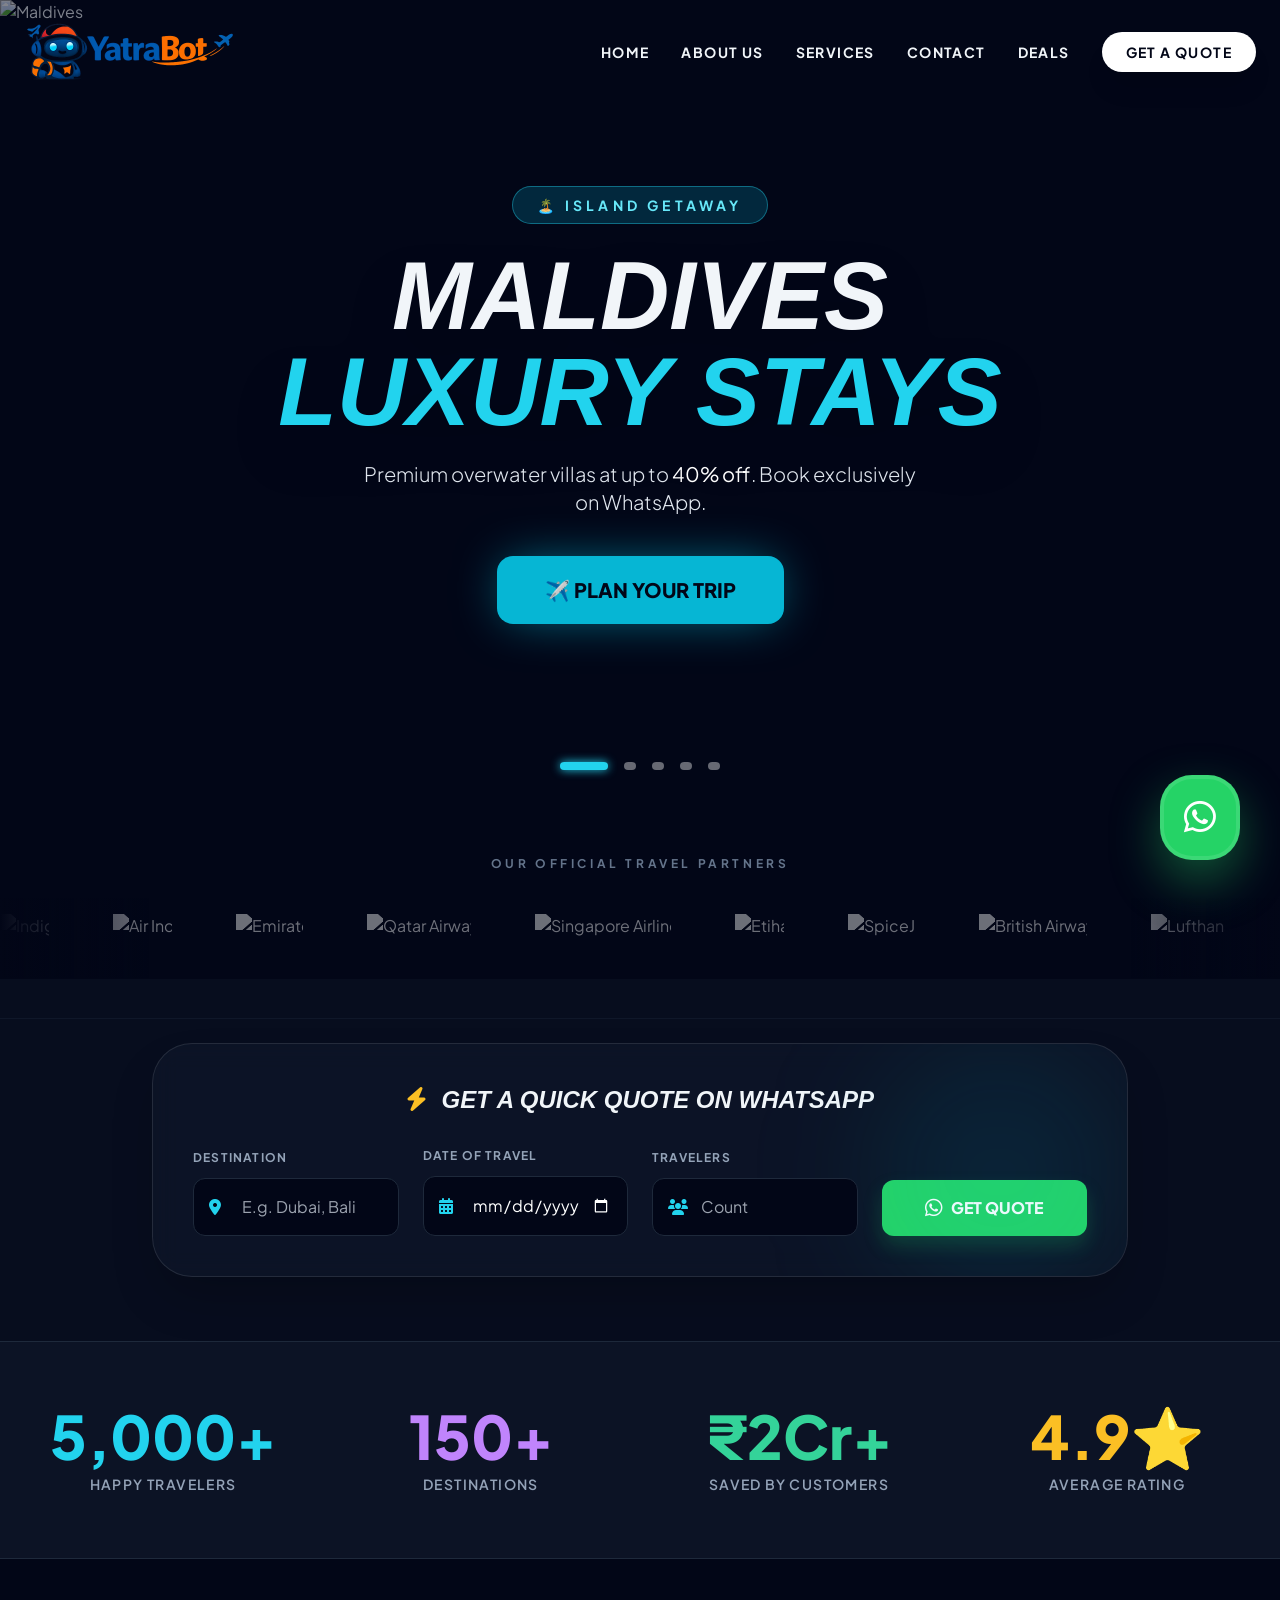
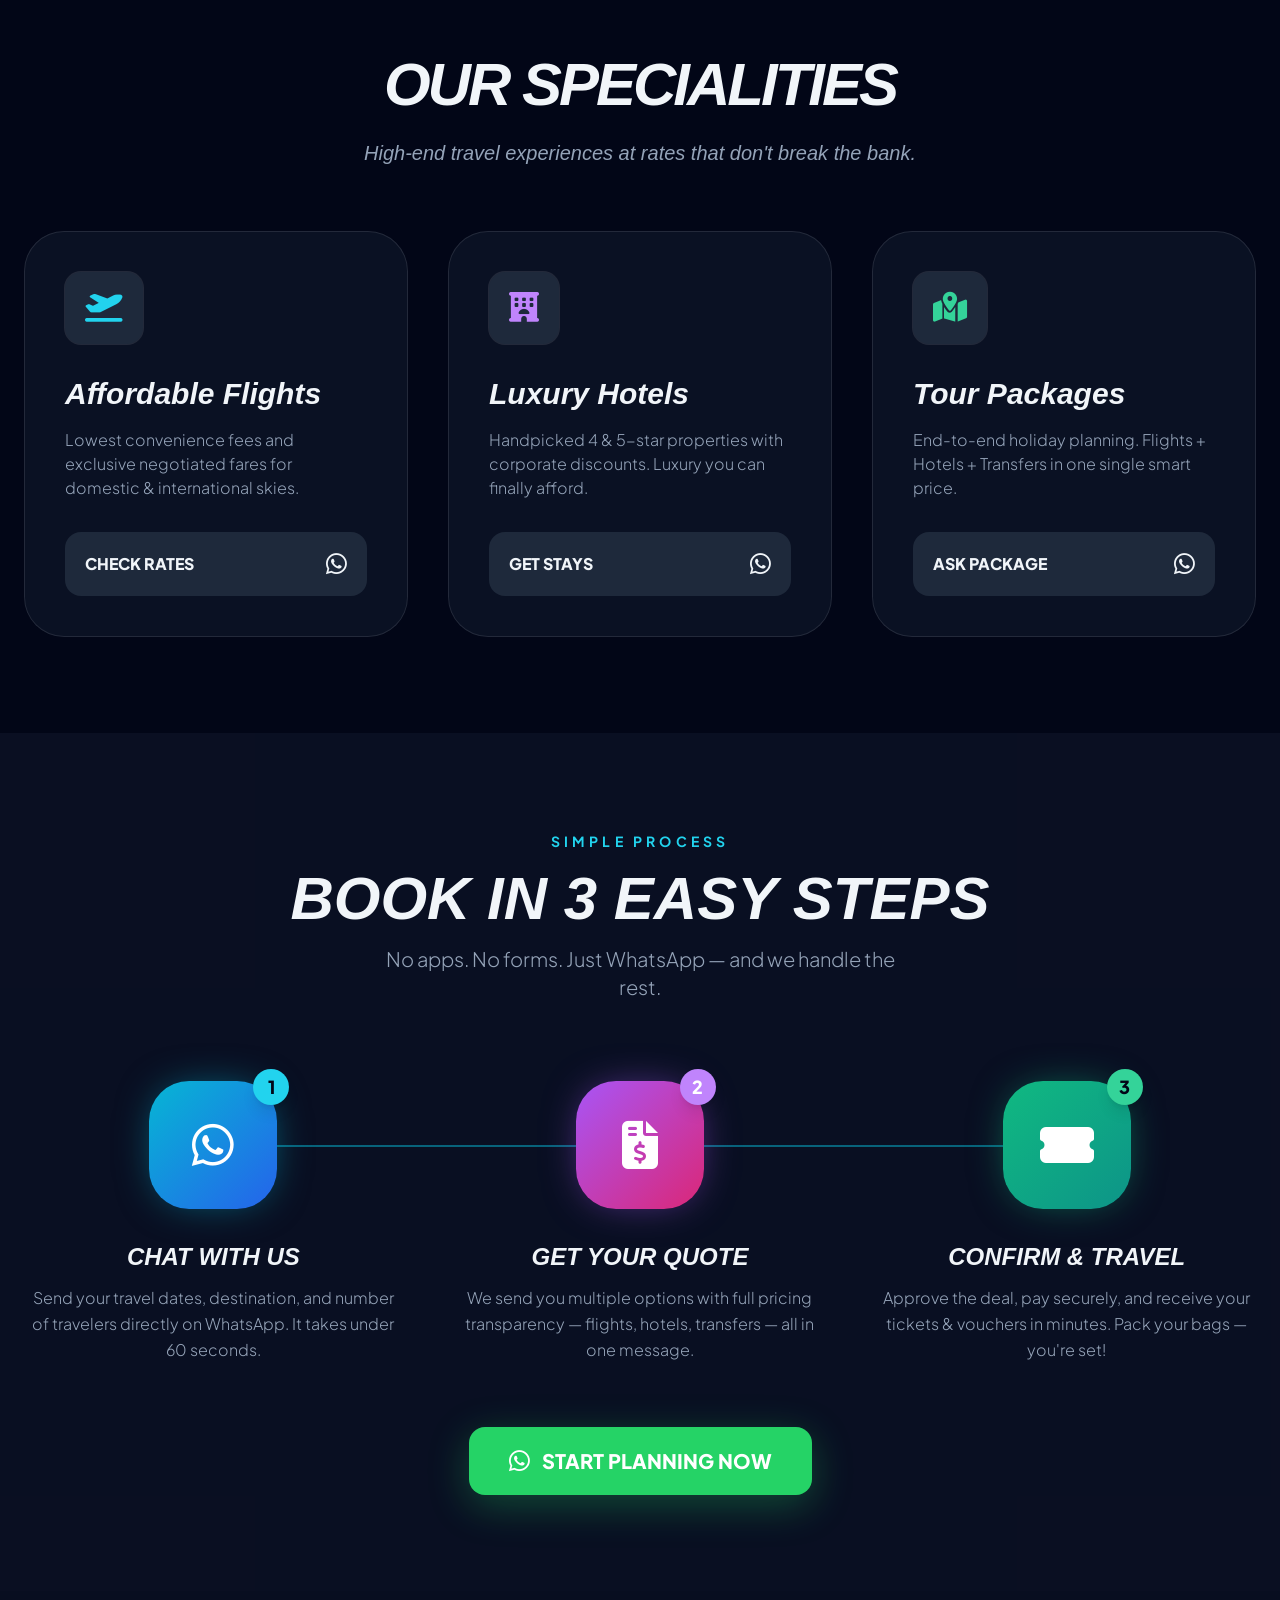
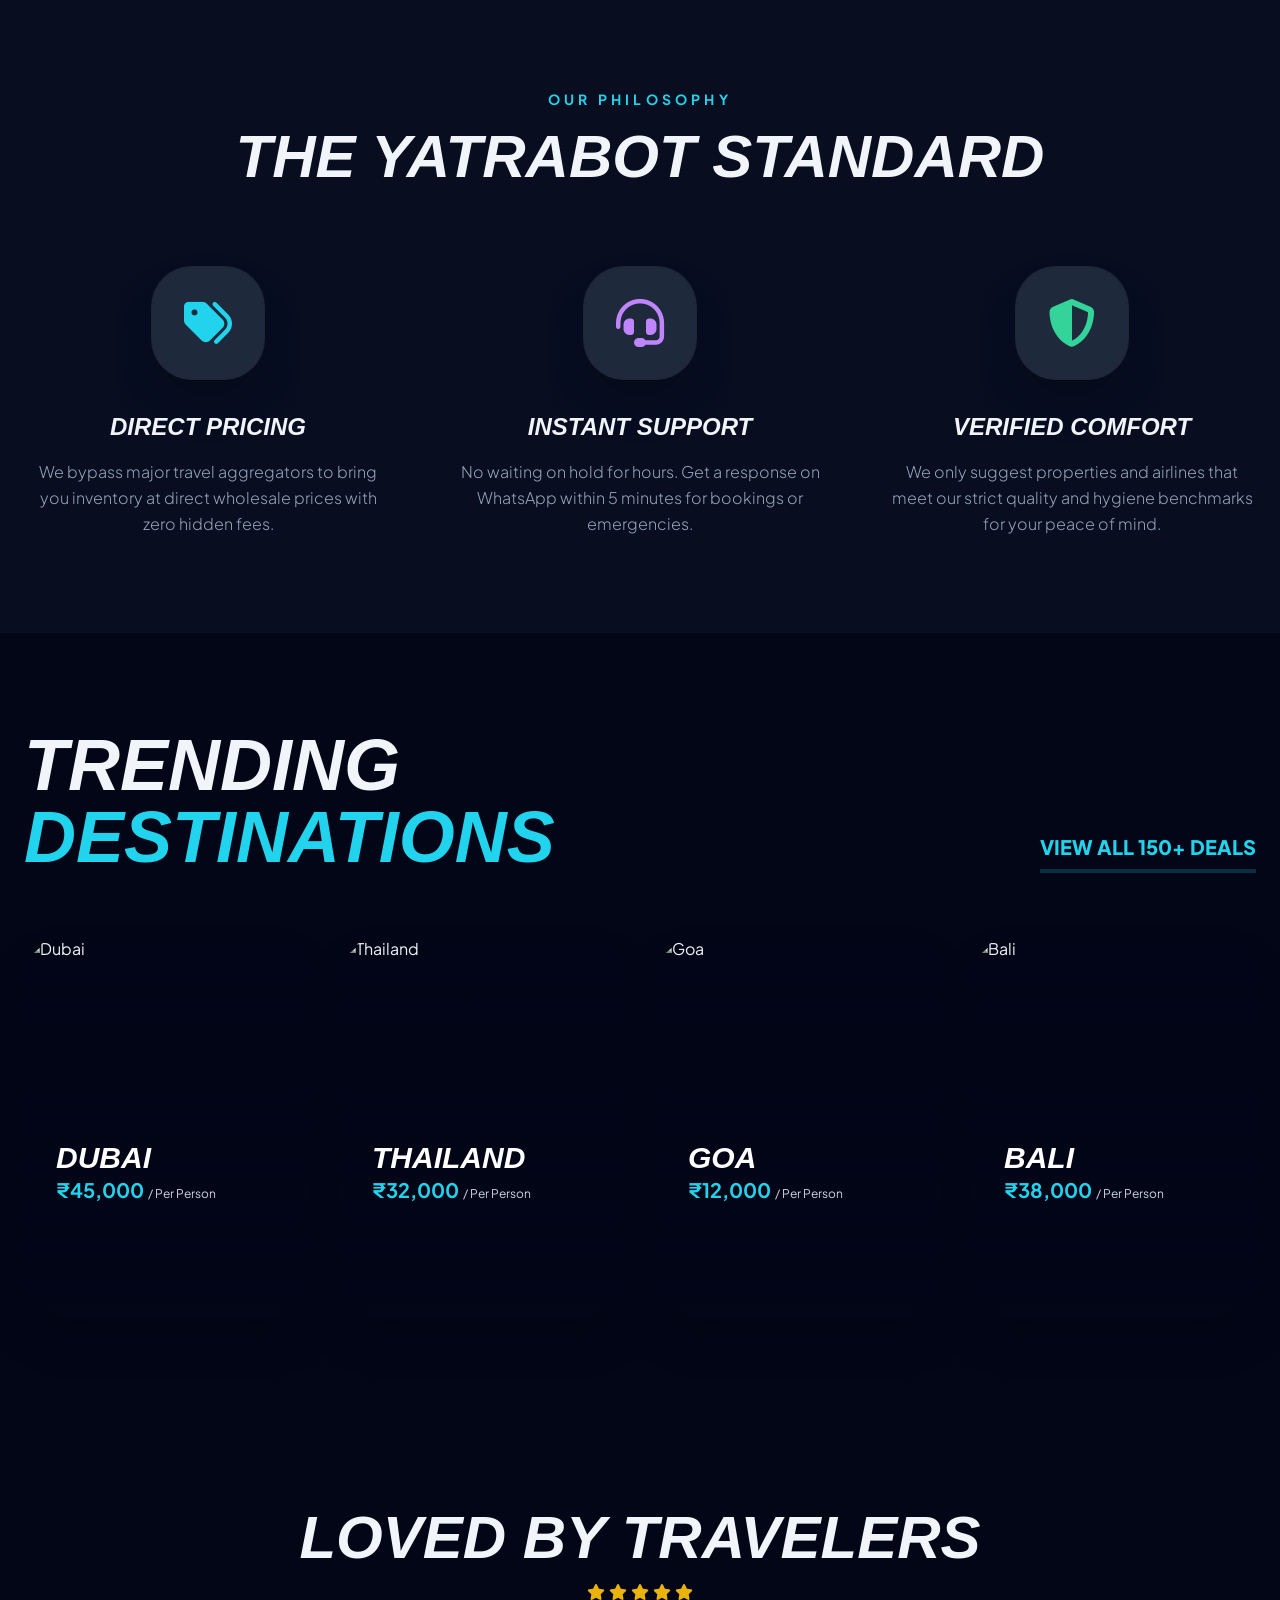
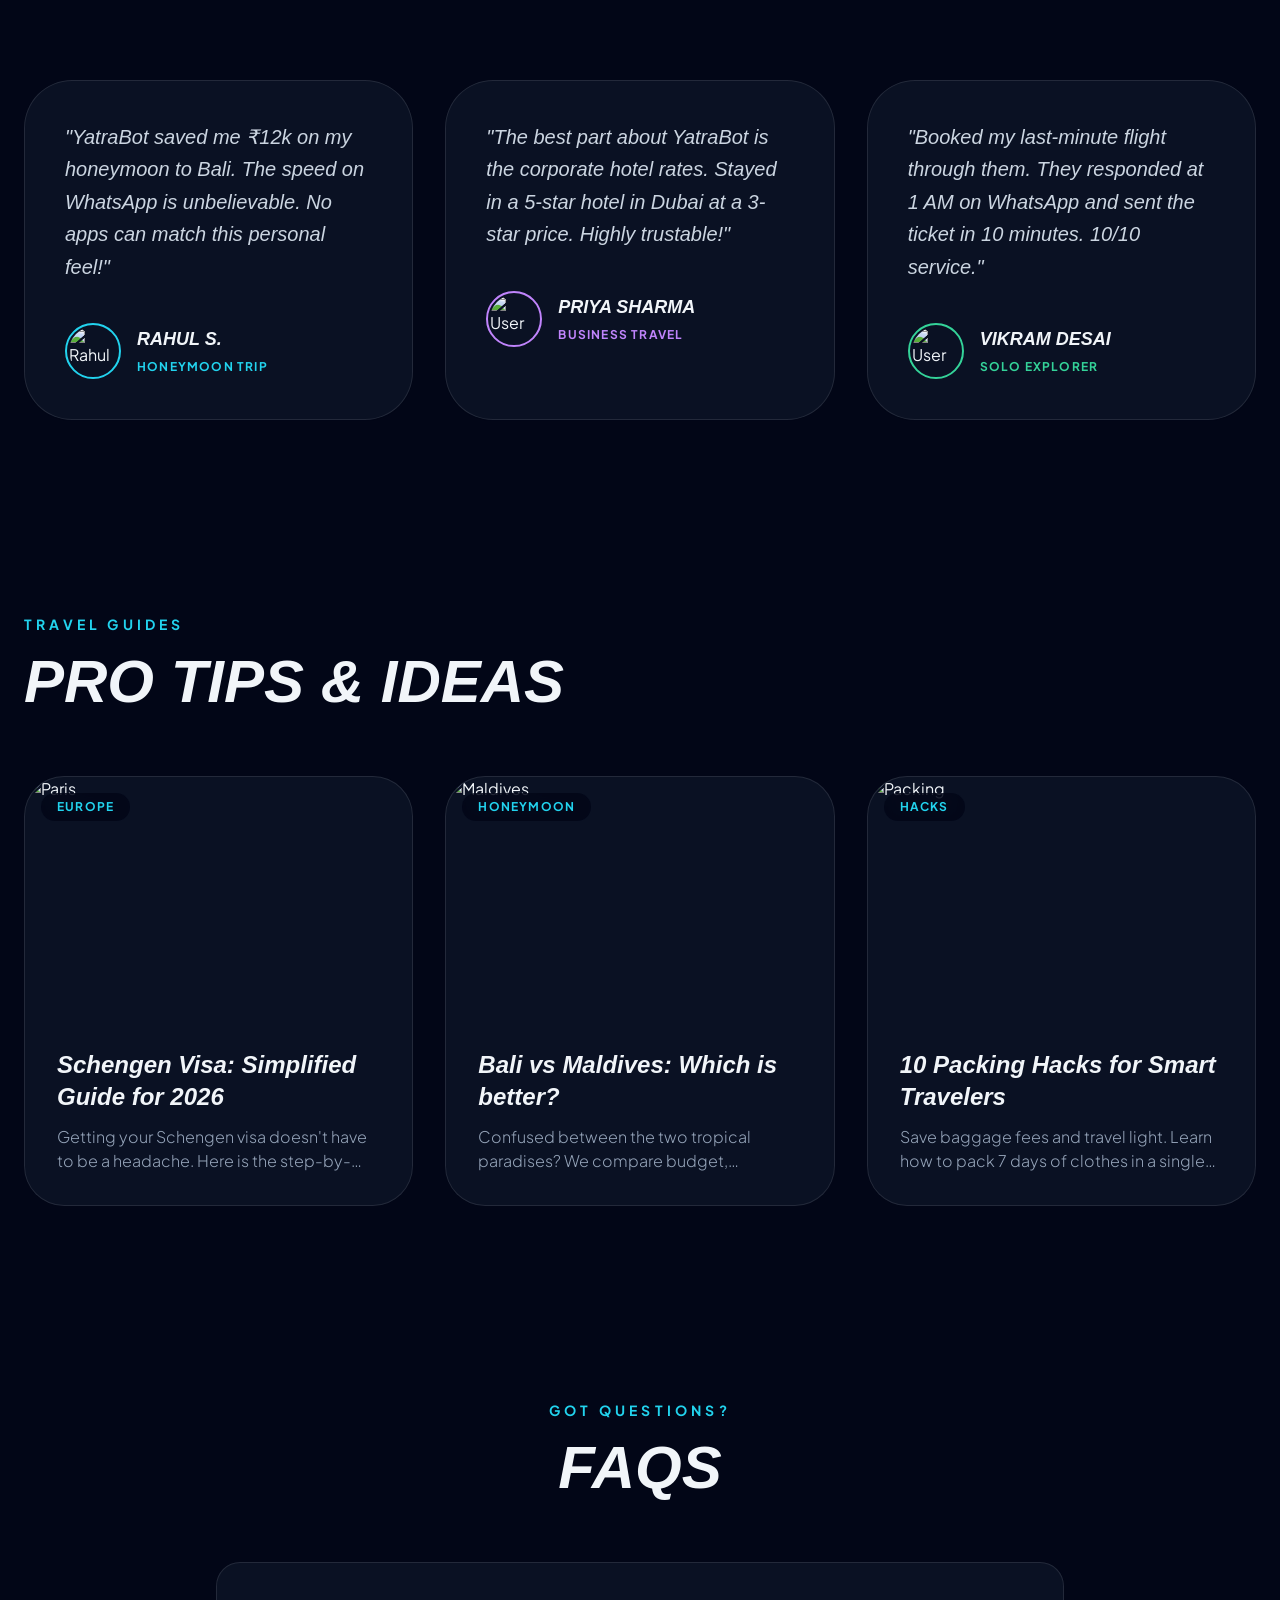
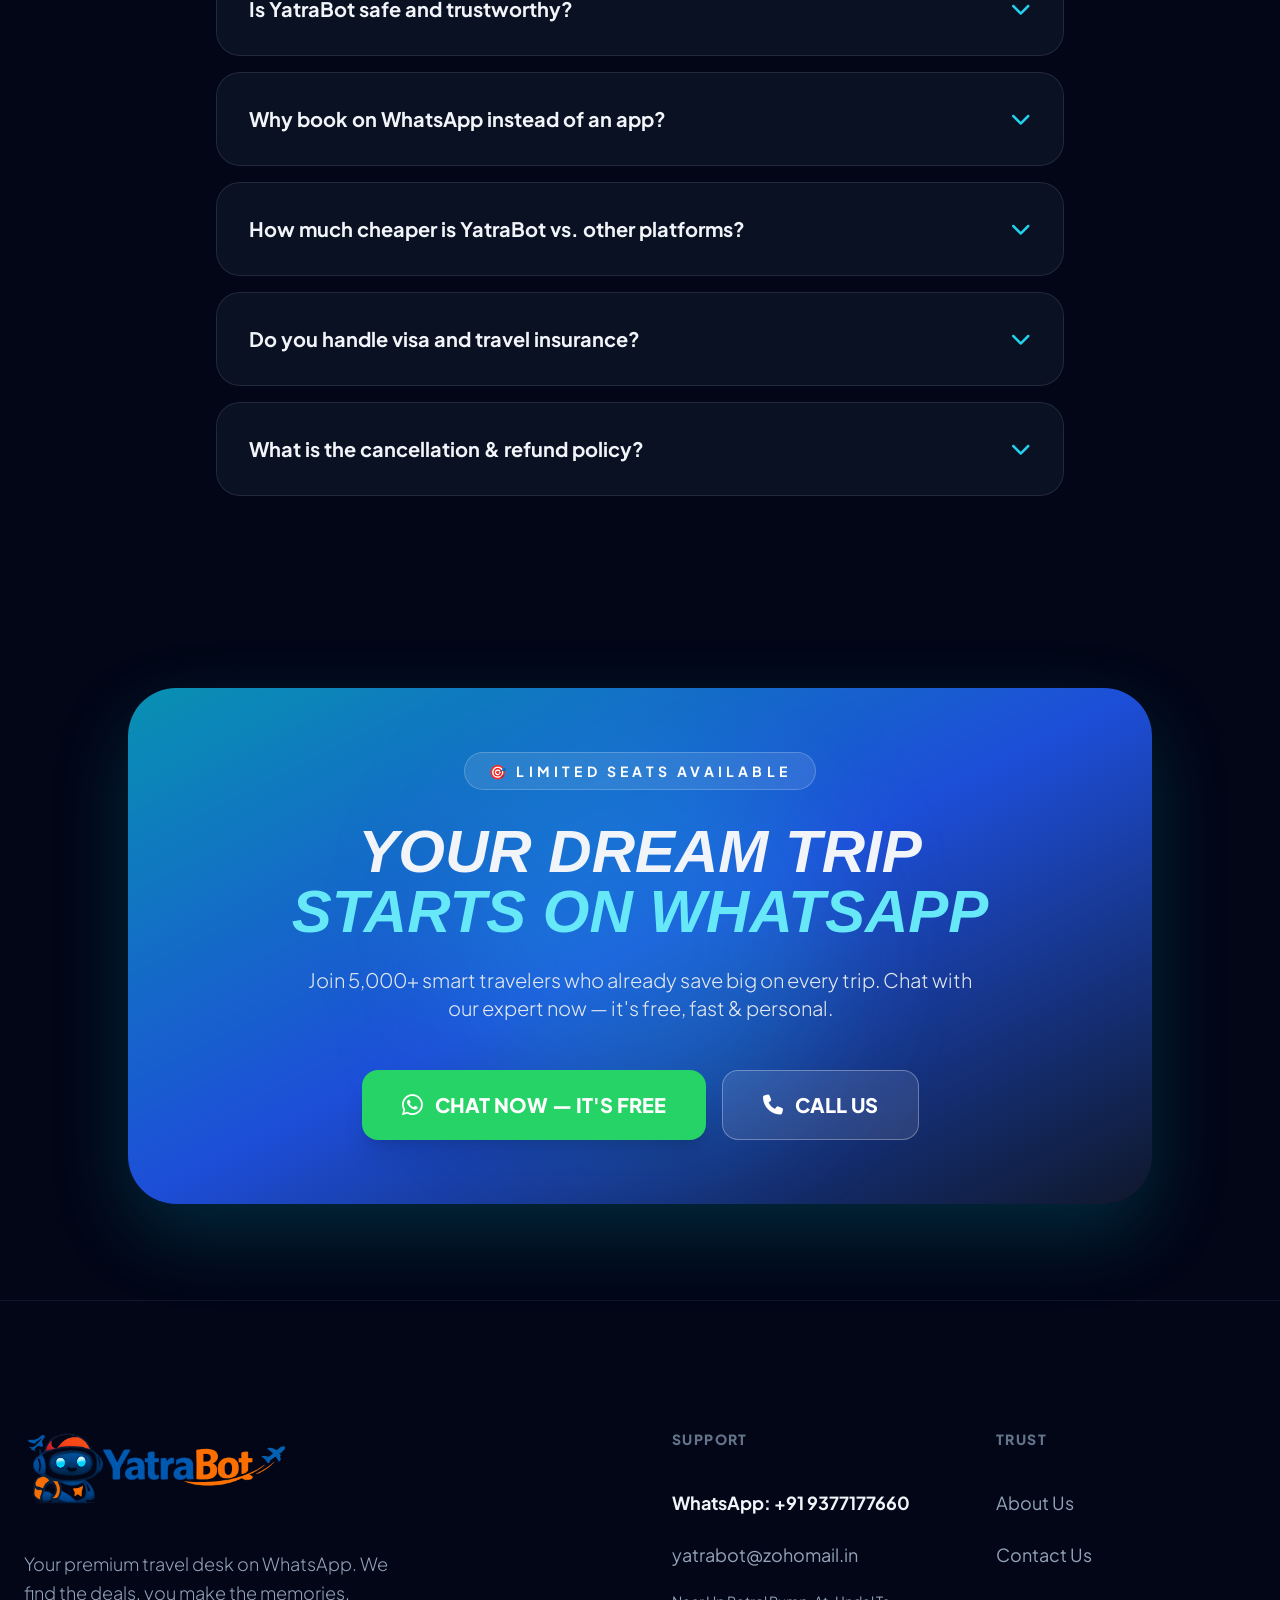
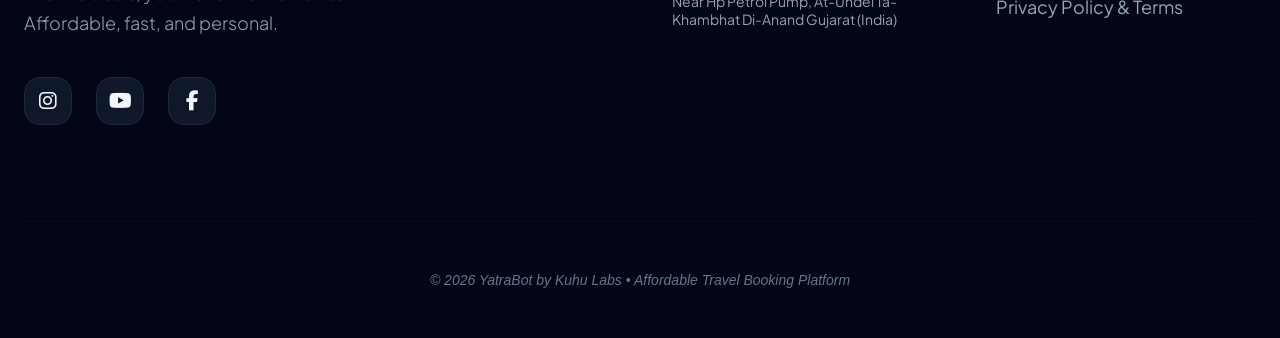
==== commit c4a711f8: "Add files via upload" ====
--- a/index.html
+++ b/index.html
@@ -52,7 +52,7 @@
     }
     </script>
 
-    <script src="https://cdn.jsdelivr.net/npm/tailwindcss-cdn@3.4.1/tailwindcss.js"></script>
+    <link rel="stylesheet" href="style.css">
     <link href="https://unpkg.com/aos@2.3.1/dist/aos.css" rel="stylesheet">
     <link rel="stylesheet" href="https://cdnjs.cloudflare.com/ajax/libs/font-awesome/6.4.0/css/all.min.css">
     <link rel="preload" as="image" href="https://images.unsplash.com/photo-1506929562872-bb421503ef21?auto=format&fit=crop&q=80&w=2000" fetchpriority="high">
@@ -127,7 +127,7 @@
             background: linear-gradient(to left, #020617 0%, transparent 100%);
         }
         .partner-marquee {
-            display: inline-block;
+            display: inline-flex;
             animation: scroll-partners 30s linear infinite;
         }
         @keyframes scroll-partners {
--- a/style.css
+++ b/style.css
@@ -0,0 +1 @@
+/*! tailwindcss v3.4.3 | MIT License | https://tailwindcss.com*/*,:after,:before{border:0 solid #e5e7eb;box-sizing:border-box}:after,:before{--tw-content:""}:host,html{-webkit-text-size-adjust:100%;font-feature-settings:normal;-webkit-tap-highlight-color:transparent;font-family:ui-sans-serif,system-ui,sans-serif,Apple Color Emoji,Segoe UI Emoji,Segoe UI Symbol,Noto Color Emoji;font-variation-settings:normal;line-height:1.5;-moz-tab-size:4;-o-tab-size:4;tab-size:4}body{line-height:inherit;margin:0}hr{border-top-width:1px;color:inherit;height:0}abbr:where([title]){-webkit-text-decoration:underline dotted;text-decoration:underline dotted}h1,h2,h3,h4,h5,h6{font-size:inherit;font-weight:inherit}a{color:inherit;text-decoration:inherit}b,strong{font-weight:bolder}code,kbd,pre,samp{font-feature-settings:normal;font-family:ui-monospace,SFMono-Regular,Menlo,Monaco,Consolas,Liberation Mono,Courier New,monospace;font-size:1em;font-variation-settings:normal}small{font-size:80%}sub,sup{font-size:75%;line-height:0;position:relative;vertical-align:initial}sub{bottom:-.25em}sup{top:-.5em}table{border-collapse:collapse;border-color:inherit;text-indent:0}button,input,optgroup,select,textarea{font-feature-settings:inherit;color:inherit;font-family:inherit;font-size:100%;font-variation-settings:inherit;font-weight:inherit;letter-spacing:inherit;line-height:inherit;margin:0;padding:0}button,select{text-transform:none}button,input:where([type=button]),input:where([type=reset]),input:where([type=submit]){-webkit-appearance:button;background-color:initial;background-image:none}:-moz-focusring{outline:auto}:-moz-ui-invalid{box-shadow:none}progress{vertical-align:initial}::-webkit-inner-spin-button,::-webkit-outer-spin-button{height:auto}[type=search]{-webkit-appearance:textfield;outline-offset:-2px}::-webkit-search-decoration{-webkit-appearance:none}::-webkit-file-upload-button{-webkit-appearance:button;font:inherit}summary{display:list-item}blockquote,dd,dl,figure,h1,h2,h3,h4,h5,h6,hr,p,pre{margin:0}fieldset{margin:0}fieldset,legend{padding:0}menu,ol,ul{list-style:none;margin:0;padding:0}dialog{padding:0}textarea{resize:vertical}input::-moz-placeholder,textarea::-moz-placeholder{color:#9ca3af;opacity:1}input::placeholder,textarea::placeholder{color:#9ca3af;opacity:1}[role=button],button{cursor:pointer}:disabled{cursor:default}audio,canvas,embed,iframe,img,object,svg,video{display:block;vertical-align:middle}img,video{height:auto;max-width:100%}[hidden]{display:none}*,::backdrop,:after,:before{--tw-border-spacing-x:0;--tw-border-spacing-y:0;--tw-translate-x:0;--tw-translate-y:0;--tw-rotate:0;--tw-skew-x:0;--tw-skew-y:0;--tw-scale-x:1;--tw-scale-y:1;--tw-pan-x: ;--tw-pan-y: ;--tw-pinch-zoom: ;--tw-scroll-snap-strictness:proximity;--tw-gradient-from-position: ;--tw-gradient-via-position: ;--tw-gradient-to-position: ;--tw-ordinal: ;--tw-slashed-zero: ;--tw-numeric-figure: ;--tw-numeric-spacing: ;--tw-numeric-fraction: ;--tw-ring-inset: ;--tw-ring-offset-width:0px;--tw-ring-offset-color:#fff;--tw-ring-color:#3b82f680;--tw-ring-offset-shadow:0 0 #0000;--tw-ring-shadow:0 0 #0000;--tw-shadow:0 0 #0000;--tw-shadow-colored:0 0 #0000;--tw-blur: ;--tw-brightness: ;--tw-contrast: ;--tw-grayscale: ;--tw-hue-rotate: ;--tw-invert: ;--tw-saturate: ;--tw-sepia: ;--tw-drop-shadow: ;--tw-backdrop-blur: ;--tw-backdrop-brightness: ;--tw-backdrop-contrast: ;--tw-backdrop-grayscale: ;--tw-backdrop-hue-rotate: ;--tw-backdrop-invert: ;--tw-backdrop-opacity: ;--tw-backdrop-saturate: ;--tw-backdrop-sepia: ;--tw-contain-size: ;--tw-contain-layout: ;--tw-contain-paint: ;--tw-contain-style: }.pointer-events-none{pointer-events:none}.fixed{position:fixed}.absolute{position:absolute}.relative{position:relative}.inset-0{inset:0}.-right-20{right:-5rem}.-right-3{right:-.75rem}.-top-20{top:-5rem}.-top-3{top:-.75rem}.bottom-0{bottom:0}.bottom-10{bottom:2.5rem}.left-0{left:0}.left-1\/2{left:50%}.left-1\/3{left:33.333333%}.left-4{left:1rem}.right-0{right:0}.right-1\/3{right:33.333333%}.right-1\/4{right:25%}.right-10{right:2.5rem}.right-4{right:1rem}.right-8{right:2rem}.right-full{right:100%}.top-0{top:0}.top-1\/2{top:50%}.top-16{top:4rem}.top-4{top:1rem}.top-8{top:2rem}.z-10{z-index:10}.z-20{z-index:20}.z-30{z-index:30}.z-40{z-index:40}.z-\[100\]{z-index:100}.z-\[110\]{z-index:110}.z-\[120\]{z-index:120}.col-span-2{grid-column:span 2/span 2}.mx-auto{margin-left:auto;margin-right:auto}.-mt-10{margin-top:-2.5rem}.mb-1{margin-bottom:.25rem}.mb-10{margin-bottom:2.5rem}.mb-12{margin-bottom:3rem}.mb-16{margin-bottom:4rem}.mb-2{margin-bottom:.5rem}.mb-20{margin-bottom:5rem}.mb-24{margin-bottom:6rem}.mb-3{margin-bottom:.75rem}.mb-4{margin-bottom:1rem}.mb-5{margin-bottom:1.25rem}.mb-6{margin-bottom:1.5rem}.mb-8{margin-bottom:2rem}.mr-2{margin-right:.5rem}.mr-6{margin-right:1.5rem}.mt-10{margin-top:2.5rem}.mt-16{margin-top:4rem}.mt-2{margin-top:.5rem}.mt-4{margin-top:1rem}.line-clamp-2{-webkit-box-orient:vertical;-webkit-line-clamp:2;display:-webkit-box;overflow:hidden}.block{display:block}.inline-block{display:inline-block}.flex{display:flex}.inline-flex{display:inline-flex}.grid{display:grid}.hidden{display:none}.aspect-\[3\/4\]{aspect-ratio:3/4}.h-0{height:0}.h-0\.5{height:.125rem}.h-10{height:2.5rem}.h-12{height:3rem}.h-14{height:3.5rem}.h-16{height:4rem}.h-2{height:.5rem}.h-20{height:5rem}.h-32{height:8rem}.h-40{height:10rem}.h-60{height:15rem}.h-64{height:16rem}.h-9{height:2.25rem}.h-96{height:24rem}.h-\[400px\]{height:400px}.h-\[500px\]{height:500px}.h-\[600px\]{height:600px}.h-\[90vh\]{height:90vh}.h-full{height:100%}.max-h-0{max-height:0}.min-h-\[650px\]{min-height:650px}.w-12{width:3rem}.w-14{width:3.5rem}.w-3{width:.75rem}.w-32{width:8rem}.w-40{width:10rem}.w-64{width:16rem}.w-9{width:2.25rem}.w-96{width:24rem}.w-\[400px\]{width:400px}.w-\[600px\]{width:600px}.w-\[800px\]{width:800px}.w-auto{width:auto}.w-fit{width:-moz-fit-content;width:fit-content}.w-full{width:100%}.max-w-2xl{max-width:42rem}.max-w-3xl{max-width:48rem}.max-w-4xl{max-width:56rem}.max-w-5xl{max-width:64rem}.max-w-7xl{max-width:80rem}.max-w-lg{max-width:32rem}.max-w-none{max-width:none}.max-w-sm{max-width:24rem}.max-w-xl{max-width:36rem}.flex-grow{flex-grow:1}.-translate-x-1\/2{--tw-translate-x:-50%}.-translate-x-1\/2,.-translate-y-1\/2{transform:translate(var(--tw-translate-x),var(--tw-translate-y)) rotate(var(--tw-rotate)) skewX(var(--tw-skew-x)) skewY(var(--tw-skew-y)) scaleX(var(--tw-scale-x)) scaleY(var(--tw-scale-y))}.-translate-y-1\/2{--tw-translate-y:-50%}.translate-x-4{--tw-translate-x:1rem}.transform,.translate-x-4{transform:translate(var(--tw-translate-x),var(--tw-translate-y)) rotate(var(--tw-rotate)) skewX(var(--tw-skew-x)) skewY(var(--tw-skew-y)) scaleX(var(--tw-scale-x)) scaleY(var(--tw-scale-y))}.cursor-pointer{cursor:pointer}.resize-none{resize:none}.list-disc{list-style-type:disc}.grid-cols-1{grid-template-columns:repeat(1,minmax(0,1fr))}.grid-cols-2{grid-template-columns:repeat(2,minmax(0,1fr))}.flex-col{flex-direction:column}.items-end{align-items:flex-end}.items-center{align-items:center}.justify-center{justify-content:center}.justify-between{justify-content:space-between}.gap-1{gap:.25rem}.gap-10{gap:2.5rem}.gap-12{gap:3rem}.gap-16{gap:4rem}.gap-2{gap:.5rem}.gap-3{gap:.75rem}.gap-4{gap:1rem}.gap-6{gap:1.5rem}.gap-8{gap:2rem}.space-y-2>:not([hidden])~:not([hidden]){--tw-space-y-reverse:0;margin-bottom:calc(.5rem*var(--tw-space-y-reverse));margin-top:calc(.5rem*(1 - var(--tw-space-y-reverse)))}.space-y-4>:not([hidden])~:not([hidden]){--tw-space-y-reverse:0;margin-bottom:calc(1rem*var(--tw-space-y-reverse));margin-top:calc(1rem*(1 - var(--tw-space-y-reverse)))}.space-y-6>:not([hidden])~:not([hidden]){--tw-space-y-reverse:0;margin-bottom:calc(1.5rem*var(--tw-space-y-reverse));margin-top:calc(1.5rem*(1 - var(--tw-space-y-reverse)))}.overflow-hidden{overflow:hidden}.overflow-x-hidden{overflow-x:hidden}.whitespace-nowrap{white-space:nowrap}.rounded-2xl{border-radius:1rem}.rounded-3xl{border-radius:1.5rem}.rounded-\[2\.5rem\]{border-radius:2.5rem}.rounded-\[2rem\]{border-radius:2rem}.rounded-\[3rem\]{border-radius:3rem}.rounded-full{border-radius:9999px}.rounded-xl{border-radius:.75rem}.border{border-width:1px}.border-2{border-width:2px}.border-4{border-width:4px}.border-y{border-top-width:1px}.border-b,.border-y{border-bottom-width:1px}.border-b-4{border-bottom-width:4px}.border-l-4{border-left-width:4px}.border-t{border-top-width:1px}.border-amber-400\/40{border-color:#fbbf2466}.border-blue-400\/40{border-color:#60a5fa66}.border-cyan-400{--tw-border-opacity:1;border-color:rgb(34 211 238/var(--tw-border-opacity))}.border-cyan-400\/20{border-color:#22d3ee33}.border-cyan-400\/30{border-color:#22d3ee4d}.border-cyan-400\/40{border-color:#22d3ee66}.border-emerald-400{--tw-border-opacity:1;border-color:rgb(52 211 153/var(--tw-border-opacity))}.border-emerald-400\/40{border-color:#34d39966}.border-orange-400\/40{border-color:#fb923c66}.border-purple-400{--tw-border-opacity:1;border-color:rgb(192 132 252/var(--tw-border-opacity))}.border-purple-400\/40{border-color:#c084fc66}.border-slate-800{--tw-border-opacity:1;border-color:rgb(30 41 59/var(--tw-border-opacity))}.border-slate-900{--tw-border-opacity:1;border-color:rgb(15 23 42/var(--tw-border-opacity))}.border-slate-900\/50{border-color:#0f172a80}.border-white\/10{border-color:#ffffff1a}.border-white\/20{border-color:#fff3}.border-white\/30{border-color:#ffffff4d}.bg-\[\#020617\]{--tw-bg-opacity:1;background-color:rgb(2 6 23/var(--tw-bg-opacity))}.bg-\[\#25D366\]{--tw-bg-opacity:1;background-color:rgb(37 211 102/var(--tw-bg-opacity))}.bg-\[\#25D366\]\/20{background-color:#25d36633}.bg-amber-500\/20{background-color:#f59e0b33}.bg-black\/20{background-color:#0003}.bg-blue-500\/20{background-color:#3b82f633}.bg-cyan-400{--tw-bg-opacity:1;background-color:rgb(34 211 238/var(--tw-bg-opacity))}.bg-cyan-400\/20{background-color:#22d3ee33}.bg-cyan-500{--tw-bg-opacity:1;background-color:rgb(6 182 212/var(--tw-bg-opacity))}.bg-cyan-500\/10{background-color:#06b6d41a}.bg-cyan-500\/20{background-color:#06b6d433}.bg-emerald-400{--tw-bg-opacity:1;background-color:rgb(52 211 153/var(--tw-bg-opacity))}.bg-emerald-500\/10{background-color:#10b9811a}.bg-emerald-500\/20{background-color:#10b98133}.bg-orange-500\/20{background-color:#f9731633}.bg-purple-400{--tw-bg-opacity:1;background-color:rgb(192 132 252/var(--tw-bg-opacity))}.bg-purple-500{--tw-bg-opacity:1;background-color:rgb(168 85 247/var(--tw-bg-opacity))}.bg-purple-500\/10{background-color:#a855f71a}.bg-purple-500\/20{background-color:#a855f733}.bg-slate-800{--tw-bg-opacity:1;background-color:rgb(30 41 59/var(--tw-bg-opacity))}.bg-slate-900{--tw-bg-opacity:1;background-color:rgb(15 23 42/var(--tw-bg-opacity))}.bg-slate-900\/40{background-color:#0f172a66}.bg-slate-900\/50{background-color:#0f172a80}.bg-slate-900\/60{background-color:#0f172a99}.bg-slate-900\/80{background-color:#0f172acc}.bg-slate-950{--tw-bg-opacity:1;background-color:rgb(2 6 23/var(--tw-bg-opacity))}.bg-slate-950\/80{background-color:#020617cc}.bg-white{--tw-bg-opacity:1;background-color:rgb(255 255 255/var(--tw-bg-opacity))}.bg-white\/10{background-color:#ffffff1a}.bg-white\/40{background-color:#fff6}.bg-gradient-to-b{background-image:linear-gradient(to bottom,var(--tw-gradient-stops))}.bg-gradient-to-br{background-image:linear-gradient(to bottom right,var(--tw-gradient-stops))}.bg-gradient-to-r{background-image:linear-gradient(to right,var(--tw-gradient-stops))}.bg-gradient-to-t{background-image:linear-gradient(to top,var(--tw-gradient-stops))}.from-cyan-500{--tw-gradient-from:#06b6d4 var(--tw-gradient-from-position);--tw-gradient-to:#06b6d400 var(--tw-gradient-to-position);--tw-gradient-stops:var(--tw-gradient-from),var(--tw-gradient-to)}.from-cyan-500\/50{--tw-gradient-from:#06b6d480 var(--tw-gradient-from-position);--tw-gradient-to:#06b6d400 var(--tw-gradient-to-position);--tw-gradient-stops:var(--tw-gradient-from),var(--tw-gradient-to)}.from-cyan-600{--tw-gradient-from:#0891b2 var(--tw-gradient-from-position);--tw-gradient-to:#0891b200 var(--tw-gradient-to-position);--tw-gradient-stops:var(--tw-gradient-from),var(--tw-gradient-to)}.from-emerald-500{--tw-gradient-from:#10b981 var(--tw-gradient-from-position);--tw-gradient-to:#10b98100 var(--tw-gradient-to-position);--tw-gradient-stops:var(--tw-gradient-from),var(--tw-gradient-to)}.from-purple-500{--tw-gradient-from:#a855f7 var(--tw-gradient-from-position);--tw-gradient-to:#a855f700 var(--tw-gradient-to-position);--tw-gradient-stops:var(--tw-gradient-from),var(--tw-gradient-to)}.from-slate-900{--tw-gradient-from:#0f172a var(--tw-gradient-from-position);--tw-gradient-to:#0f172a00 var(--tw-gradient-to-position);--tw-gradient-stops:var(--tw-gradient-from),var(--tw-gradient-to)}.from-slate-950{--tw-gradient-from:#020617 var(--tw-gradient-from-position);--tw-gradient-to:#02061700 var(--tw-gradient-to-position);--tw-gradient-stops:var(--tw-gradient-from),var(--tw-gradient-to)}.from-slate-950\/50{--tw-gradient-from:#02061780 var(--tw-gradient-from-position);--tw-gradient-to:#02061700 var(--tw-gradient-to-position);--tw-gradient-stops:var(--tw-gradient-from),var(--tw-gradient-to)}.via-blue-700{--tw-gradient-to:#1d4ed800 var(--tw-gradient-to-position);--tw-gradient-stops:var(--tw-gradient-from),#1d4ed8 var(--tw-gradient-via-position),var(--tw-gradient-to)}.via-slate-950\/10{--tw-gradient-to:#02061700 var(--tw-gradient-to-position);--tw-gradient-stops:var(--tw-gradient-from),#0206171a var(--tw-gradient-via-position),var(--tw-gradient-to)}.via-slate-950\/20{--tw-gradient-to:#02061700 var(--tw-gradient-to-position);--tw-gradient-stops:var(--tw-gradient-from),#02061733 var(--tw-gradient-via-position),var(--tw-gradient-to)}.to-blue-600{--tw-gradient-to:#2563eb var(--tw-gradient-to-position)}.to-cyan-500\/50{--tw-gradient-to:#06b6d480 var(--tw-gradient-to-position)}.to-pink-600{--tw-gradient-to:#db2777 var(--tw-gradient-to-position)}.to-slate-900{--tw-gradient-to:#0f172a var(--tw-gradient-to-position)}.to-slate-950{--tw-gradient-to:#020617 var(--tw-gradient-to-position)}.to-slate-950\/90{--tw-gradient-to:#020617e6 var(--tw-gradient-to-position)}.to-teal-600{--tw-gradient-to:#0d9488 var(--tw-gradient-to-position)}.to-transparent{--tw-gradient-to:#0000 var(--tw-gradient-to-position)}.object-contain{-o-object-fit:contain;object-fit:contain}.object-cover{-o-object-fit:cover;object-fit:cover}.p-0{padding:0}.p-0\.5{padding:.125rem}.p-10{padding:2.5rem}.p-16{padding:4rem}.p-5{padding:1.25rem}.p-6{padding:1.5rem}.p-8{padding:2rem}.px-10{padding-left:2.5rem;padding-right:2.5rem}.px-12{padding-left:3rem;padding-right:3rem}.px-4{padding-left:1rem;padding-right:1rem}.px-6{padding-left:1.5rem;padding-right:1.5rem}.px-8{padding-left:2rem;padding-right:2rem}.py-1{padding-bottom:.25rem;padding-top:.25rem}.py-1\.5{padding-bottom:.375rem;padding-top:.375rem}.py-10{padding-bottom:2.5rem;padding-top:2.5rem}.py-16{padding-bottom:4rem;padding-top:4rem}.py-2{padding-bottom:.5rem;padding-top:.5rem}.py-2\.5{padding-bottom:.625rem;padding-top:.625rem}.py-24{padding-bottom:6rem;padding-top:6rem}.py-3{padding-bottom:.75rem;padding-top:.75rem}.py-4{padding-bottom:1rem;padding-top:1rem}.py-5{padding-bottom:1.25rem;padding-top:1.25rem}.pb-10{padding-bottom:2.5rem}.pb-12{padding-bottom:3rem}.pb-2{padding-bottom:.5rem}.pb-20{padding-bottom:5rem}.pb-8{padding-bottom:2rem}.pl-12{padding-left:3rem}.pl-6{padding-left:1.5rem}.pr-4{padding-right:1rem}.pt-12{padding-top:3rem}.pt-20{padding-top:5rem}.pt-32{padding-top:8rem}.pt-40{padding-top:10rem}.text-left{text-align:left}.text-center{text-align:center}.text-2xl{font-size:1.5rem;line-height:2rem}.text-3xl{font-size:1.875rem;line-height:2.25rem}.text-4xl{font-size:2.25rem;line-height:2.5rem}.text-5xl{font-size:3rem;line-height:1}.text-base{font-size:1rem;line-height:1.5rem}.text-lg{font-size:1.125rem;line-height:1.75rem}.text-sm{font-size:.875rem;line-height:1.25rem}.text-xl{font-size:1.25rem;line-height:1.75rem}.text-xs{font-size:.75rem;line-height:1rem}.font-black{font-weight:900}.font-bold{font-weight:700}.font-light{font-weight:300}.font-normal{font-weight:400}.font-semibold{font-weight:600}.uppercase{text-transform:uppercase}.italic{font-style:italic}.leading-none{line-height:1}.leading-relaxed{line-height:1.625}.leading-tight{line-height:1.25}.tracking-\[0\.3em\]{letter-spacing:.3em}.tracking-tighter{letter-spacing:-.05em}.tracking-wider{letter-spacing:.05em}.tracking-widest{letter-spacing:.1em}.text-\[\#25D366\]{--tw-text-opacity:1;color:rgb(37 211 102/var(--tw-text-opacity))}.text-amber-300{--tw-text-opacity:1;color:rgb(252 211 77/var(--tw-text-opacity))}.text-amber-400{--tw-text-opacity:1;color:rgb(251 191 36/var(--tw-text-opacity))}.text-blue-300{--tw-text-opacity:1;color:rgb(147 197 253/var(--tw-text-opacity))}.text-blue-400{--tw-text-opacity:1;color:rgb(96 165 250/var(--tw-text-opacity))}.text-cyan-300{--tw-text-opacity:1;color:rgb(103 232 249/var(--tw-text-opacity))}.text-cyan-400{--tw-text-opacity:1;color:rgb(34 211 238/var(--tw-text-opacity))}.text-emerald-300{--tw-text-opacity:1;color:rgb(110 231 183/var(--tw-text-opacity))}.text-emerald-400{--tw-text-opacity:1;color:rgb(52 211 153/var(--tw-text-opacity))}.text-orange-300{--tw-text-opacity:1;color:rgb(253 186 116/var(--tw-text-opacity))}.text-purple-300{--tw-text-opacity:1;color:rgb(216 180 254/var(--tw-text-opacity))}.text-purple-400{--tw-text-opacity:1;color:rgb(192 132 252/var(--tw-text-opacity))}.text-slate-200{--tw-text-opacity:1;color:rgb(226 232 240/var(--tw-text-opacity))}.text-slate-300{--tw-text-opacity:1;color:rgb(203 213 225/var(--tw-text-opacity))}.text-slate-400{--tw-text-opacity:1;color:rgb(148 163 184/var(--tw-text-opacity))}.text-slate-500{--tw-text-opacity:1;color:rgb(100 116 139/var(--tw-text-opacity))}.text-slate-900{--tw-text-opacity:1;color:rgb(15 23 42/var(--tw-text-opacity))}.text-slate-950{--tw-text-opacity:1;color:rgb(2 6 23/var(--tw-text-opacity))}.text-white{--tw-text-opacity:1;color:rgb(255 255 255/var(--tw-text-opacity))}.text-yellow-500{--tw-text-opacity:1;color:rgb(234 179 8/var(--tw-text-opacity))}.opacity-0{opacity:0}.opacity-100{opacity:1}.opacity-60{opacity:.6}.opacity-70{opacity:.7}.shadow-2xl{--tw-shadow:0 25px 50px -12px #00000040;--tw-shadow-colored:0 25px 50px -12px var(--tw-shadow-color)}.shadow-2xl,.shadow-\[0_0_10px_rgba\(34\2c 211\2c 238\2c 1\)\]{box-shadow:var(--tw-ring-offset-shadow,0 0 #0000),var(--tw-ring-shadow,0 0 #0000),var(--tw-shadow)}.shadow-\[0_0_10px_rgba\(34\2c 211\2c 238\2c 1\)\]{--tw-shadow:0 0 10px #22d3ee;--tw-shadow-colored:0 0 10px var(--tw-shadow-color)}.shadow-\[0_0_40px_-10px_rgba\(16\2c 185\2c 129\2c 0\.6\)\]{--tw-shadow:0 0 40px -10px #10b98199;--tw-shadow-colored:0 0 40px -10px var(--tw-shadow-color);box-shadow:var(--tw-ring-offset-shadow,0 0 #0000),var(--tw-ring-shadow,0 0 #0000),var(--tw-shadow)}.shadow-\[0_0_40px_-10px_rgba\(168\2c 85\2c 247\2c 0\.6\)\]{--tw-shadow:0 0 40px -10px #a855f799;--tw-shadow-colored:0 0 40px -10px var(--tw-shadow-color);box-shadow:var(--tw-ring-offset-shadow,0 0 #0000),var(--tw-ring-shadow,0 0 #0000),var(--tw-shadow)}.shadow-\[0_0_40px_-10px_rgba\(6\2c 182\2c 212\2c 0\.6\)\]{--tw-shadow:0 0 40px -10px #06b6d499;--tw-shadow-colored:0 0 40px -10px var(--tw-shadow-color);box-shadow:var(--tw-ring-offset-shadow,0 0 #0000),var(--tw-ring-shadow,0 0 #0000),var(--tw-shadow)}.shadow-\[0_0_50px_-10px_rgba\(6\2c 182\2c 212\2c 0\.7\)\]{--tw-shadow:0 0 50px -10px #06b6d4b3;--tw-shadow-colored:0 0 50px -10px var(--tw-shadow-color);box-shadow:var(--tw-ring-offset-shadow,0 0 #0000),var(--tw-ring-shadow,0 0 #0000),var(--tw-shadow)}.shadow-\[0_10px_20px_rgba\(168\2c 85\2c 247\2c 0\.2\)\]{--tw-shadow:0 10px 20px #a855f733;--tw-shadow-colored:0 10px 20px var(--tw-shadow-color);box-shadow:var(--tw-ring-offset-shadow,0 0 #0000),var(--tw-ring-shadow,0 0 #0000),var(--tw-shadow)}.shadow-\[0_10px_20px_rgba\(37\2c 211\2c 102\2c 0\.2\)\]{--tw-shadow:0 10px 20px #25d36633;--tw-shadow-colored:0 10px 20px var(--tw-shadow-color);box-shadow:var(--tw-ring-offset-shadow,0 0 #0000),var(--tw-ring-shadow,0 0 #0000),var(--tw-shadow)}.shadow-\[0_10px_40px_rgba\(37\2c 211\2c 102\2c 0\.3\)\]{--tw-shadow:0 10px 40px #25d3664d;--tw-shadow-colored:0 10px 40px var(--tw-shadow-color);box-shadow:var(--tw-ring-offset-shadow,0 0 #0000),var(--tw-ring-shadow,0 0 #0000),var(--tw-shadow)}.shadow-\[0_20px_50px_rgba\(37\2c 211\2c 102\2c 0\.4\)\]{--tw-shadow:0 20px 50px #25d36666;--tw-shadow-colored:0 20px 50px var(--tw-shadow-color);box-shadow:var(--tw-ring-offset-shadow,0 0 #0000),var(--tw-ring-shadow,0 0 #0000),var(--tw-shadow)}.shadow-\[0_30px_80px_rgba\(6\2c 182\2c 212\2c 0\.2\)\]{--tw-shadow:0 30px 80px #06b6d433;--tw-shadow-colored:0 30px 80px var(--tw-shadow-color)}.shadow-\[0_30px_80px_rgba\(6\2c 182\2c 212\2c 0\.2\)\],.shadow-lg{box-shadow:var(--tw-ring-offset-shadow,0 0 #0000),var(--tw-ring-shadow,0 0 #0000),var(--tw-shadow)}.shadow-lg{--tw-shadow:0 10px 15px -3px #0000001a,0 4px 6px -4px #0000001a;--tw-shadow-colored:0 10px 15px -3px var(--tw-shadow-color),0 4px 6px -4px var(--tw-shadow-color)}.shadow-xl{--tw-shadow:0 20px 25px -5px #0000001a,0 8px 10px -6px #0000001a;--tw-shadow-colored:0 20px 25px -5px var(--tw-shadow-color),0 8px 10px -6px var(--tw-shadow-color);box-shadow:var(--tw-ring-offset-shadow,0 0 #0000),var(--tw-ring-shadow,0 0 #0000),var(--tw-shadow)}.ring-1{--tw-ring-offset-shadow:var(--tw-ring-inset) 0 0 0 var(--tw-ring-offset-width) var(--tw-ring-offset-color);--tw-ring-shadow:var(--tw-ring-inset) 0 0 0 calc(1px + var(--tw-ring-offset-width)) var(--tw-ring-color);box-shadow:var(--tw-ring-offset-shadow),var(--tw-ring-shadow),var(--tw-shadow,0 0 #0000)}.ring-white\/10{--tw-ring-color:#ffffff1a}.blur{--tw-blur:blur(8px)}.blur,.blur-3xl{filter:var(--tw-blur) var(--tw-brightness) var(--tw-contrast) var(--tw-grayscale) var(--tw-hue-rotate) var(--tw-invert) var(--tw-saturate) var(--tw-sepia) var(--tw-drop-shadow)}.blur-3xl{--tw-blur:blur(64px)}.blur-\[100px\]{--tw-blur:blur(100px)}.blur-\[100px\],.brightness-0{filter:var(--tw-blur) var(--tw-brightness) var(--tw-contrast) var(--tw-grayscale) var(--tw-hue-rotate) var(--tw-invert) var(--tw-saturate) var(--tw-sepia) var(--tw-drop-shadow)}.brightness-0{--tw-brightness:brightness(0)}.drop-shadow-2xl{--tw-drop-shadow:drop-shadow(0 25px 25px #00000026)}.drop-shadow-2xl,.invert{filter:var(--tw-blur) var(--tw-brightness) var(--tw-contrast) var(--tw-grayscale) var(--tw-hue-rotate) var(--tw-invert) var(--tw-saturate) var(--tw-sepia) var(--tw-drop-shadow)}.invert{--tw-invert:invert(100%)}.backdrop-blur-md{--tw-backdrop-blur:blur(12px)}.backdrop-blur-md,.backdrop-filter{-webkit-backdrop-filter:var(--tw-backdrop-blur) var(--tw-backdrop-brightness) var(--tw-backdrop-contrast) var(--tw-backdrop-grayscale) var(--tw-backdrop-hue-rotate) var(--tw-backdrop-invert) var(--tw-backdrop-opacity) var(--tw-backdrop-saturate) var(--tw-backdrop-sepia);backdrop-filter:var(--tw-backdrop-blur) var(--tw-backdrop-brightness) var(--tw-backdrop-contrast) var(--tw-backdrop-grayscale) var(--tw-backdrop-hue-rotate) var(--tw-backdrop-invert) var(--tw-backdrop-opacity) var(--tw-backdrop-saturate) var(--tw-backdrop-sepia)}.transition-all{transition-duration:.15s;transition-property:all;transition-timing-function:cubic-bezier(.4,0,.2,1)}.transition-colors{transition-duration:.15s;transition-property:color,background-color,border-color,text-decoration-color,fill,stroke;transition-timing-function:cubic-bezier(.4,0,.2,1)}.transition-opacity{transition-duration:.15s;transition-property:opacity;transition-timing-function:cubic-bezier(.4,0,.2,1)}.transition-transform{transition-duration:.15s;transition-property:transform;transition-timing-function:cubic-bezier(.4,0,.2,1)}.duration-1000{transition-duration:1s}.duration-300{transition-duration:.3s}.duration-500{transition-duration:.5s}.duration-700{transition-duration:.7s}.ease-in-out{transition-timing-function:cubic-bezier(.4,0,.2,1)}.hover\:-translate-y-2:hover{--tw-translate-y:-0.5rem}.hover\:-translate-y-2:hover,.hover\:scale-105:hover{transform:translate(var(--tw-translate-x),var(--tw-translate-y)) rotate(var(--tw-rotate)) skewX(var(--tw-skew-x)) skewY(var(--tw-skew-y)) scaleX(var(--tw-scale-x)) scaleY(var(--tw-scale-y))}.hover\:scale-105:hover{--tw-scale-x:1.05;--tw-scale-y:1.05}.hover\:scale-110:hover{--tw-scale-x:1.1;--tw-scale-y:1.1;transform:translate(var(--tw-translate-x),var(--tw-translate-y)) rotate(var(--tw-rotate)) skewX(var(--tw-skew-x)) skewY(var(--tw-skew-y)) scaleX(var(--tw-scale-x)) scaleY(var(--tw-scale-y))}.hover\:border-cyan-400:hover{--tw-border-opacity:1;border-color:rgb(34 211 238/var(--tw-border-opacity))}.hover\:border-cyan-400\/50:hover{border-color:#22d3ee80}.hover\:border-emerald-400\/50:hover{border-color:#34d39980}.hover\:border-purple-400\/50:hover{border-color:#c084fc80}.hover\:border-white\/20:hover{border-color:#fff3}.hover\:bg-black\/50:hover{background-color:#00000080}.hover\:bg-cyan-400:hover{--tw-bg-opacity:1;background-color:rgb(34 211 238/var(--tw-bg-opacity))}.hover\:bg-cyan-500:hover{--tw-bg-opacity:1;background-color:rgb(6 182 212/var(--tw-bg-opacity))}.hover\:bg-emerald-400:hover{--tw-bg-opacity:1;background-color:rgb(52 211 153/var(--tw-bg-opacity))}.hover\:bg-purple-400:hover{--tw-bg-opacity:1;background-color:rgb(192 132 252/var(--tw-bg-opacity))}.hover\:bg-white:hover{--tw-bg-opacity:1;background-color:rgb(255 255 255/var(--tw-bg-opacity))}.hover\:bg-white\/20:hover{background-color:#fff3}.hover\:text-cyan-400:hover{--tw-text-opacity:1;color:rgb(34 211 238/var(--tw-text-opacity))}.hover\:text-slate-950:hover{--tw-text-opacity:1;color:rgb(2 6 23/var(--tw-text-opacity))}.hover\:opacity-100:hover{opacity:1}.hover\:ring-cyan-500:hover{--tw-ring-opacity:1;--tw-ring-color:rgb(6 182 212/var(--tw-ring-opacity))}.hover\:ring-emerald-500:hover{--tw-ring-opacity:1;--tw-ring-color:rgb(16 185 129/var(--tw-ring-opacity))}.hover\:ring-purple-500:hover{--tw-ring-opacity:1;--tw-ring-color:rgb(168 85 247/var(--tw-ring-opacity))}.focus\:border-cyan-400:focus{--tw-border-opacity:1;border-color:rgb(34 211 238/var(--tw-border-opacity))}.focus\:border-purple-400:focus{--tw-border-opacity:1;border-color:rgb(192 132 252/var(--tw-border-opacity))}.focus\:outline-none:focus{outline:2px solid #0000;outline-offset:2px}.active\:scale-95:active{--tw-scale-x:.95;--tw-scale-y:.95}.active\:scale-95:active,.group:hover .group-hover\:translate-x-0{transform:translate(var(--tw-translate-x),var(--tw-translate-y)) rotate(var(--tw-rotate)) skewX(var(--tw-skew-x)) skewY(var(--tw-skew-y)) scaleX(var(--tw-scale-x)) scaleY(var(--tw-scale-y))}.group:hover .group-hover\:translate-x-0{--tw-translate-x:0px}.group:hover .group-hover\:translate-y-0{--tw-translate-y:0px}.group:hover .group-hover\:scale-110,.group:hover .group-hover\:translate-y-0{transform:translate(var(--tw-translate-x),var(--tw-translate-y)) rotate(var(--tw-rotate)) skewX(var(--tw-skew-x)) skewY(var(--tw-skew-y)) scaleX(var(--tw-scale-x)) scaleY(var(--tw-scale-y))}.group:hover .group-hover\:scale-110{--tw-scale-x:1.1;--tw-scale-y:1.1}.group:hover .group-hover\:bg-cyan-500{--tw-bg-opacity:1;background-color:rgb(6 182 212/var(--tw-bg-opacity))}.group:hover .group-hover\:bg-emerald-500{--tw-bg-opacity:1;background-color:rgb(16 185 129/var(--tw-bg-opacity))}.group:hover .group-hover\:bg-purple-500{--tw-bg-opacity:1;background-color:rgb(168 85 247/var(--tw-bg-opacity))}.group:hover .group-hover\:text-cyan-400{--tw-text-opacity:1;color:rgb(34 211 238/var(--tw-text-opacity))}.group:hover .group-hover\:text-slate-950{--tw-text-opacity:1;color:rgb(2 6 23/var(--tw-text-opacity))}.group:hover .group-hover\:opacity-100{opacity:1}.group:hover .group-hover\:ring-cyan-500{--tw-ring-opacity:1;--tw-ring-color:rgb(6 182 212/var(--tw-ring-opacity))}.group:hover .group-hover\:ring-emerald-500{--tw-ring-opacity:1;--tw-ring-color:rgb(16 185 129/var(--tw-ring-opacity))}.group:hover .group-hover\:ring-purple-500{--tw-ring-opacity:1;--tw-ring-color:rgb(168 85 247/var(--tw-ring-opacity))}@media (min-width:640px){.sm\:grid-cols-2{grid-template-columns:repeat(2,minmax(0,1fr))}.sm\:flex-row{flex-direction:row}}@media (min-width:768px){.md\:block{display:block}.md\:flex{display:flex}.md\:hidden{display:none}.md\:h-12{height:3rem}.md\:h-\[500px\]{height:500px}.md\:translate-y-4{--tw-translate-y:1rem;transform:translate(var(--tw-translate-x),var(--tw-translate-y)) rotate(var(--tw-rotate)) skewX(var(--tw-skew-x)) skewY(var(--tw-skew-y)) scaleX(var(--tw-scale-x)) scaleY(var(--tw-scale-y))}.md\:grid-cols-2{grid-template-columns:repeat(2,minmax(0,1fr))}.md\:grid-cols-3{grid-template-columns:repeat(3,minmax(0,1fr))}.md\:grid-cols-4{grid-template-columns:repeat(4,minmax(0,1fr))}.md\:flex-row{flex-direction:row}.md\:items-end{align-items:flex-end}.md\:p-10{padding:2.5rem}.md\:p-16{padding:4rem}.md\:text-left{text-align:left}.md\:text-6xl{font-size:3.75rem;line-height:1}.md\:text-7xl{font-size:4.5rem;line-height:1}.md\:text-8xl{font-size:6rem;line-height:1}.md\:text-xl{font-size:1.25rem;line-height:1.75rem}.md\:opacity-0{opacity:0}}@media (min-width:1024px){.lg\:grid-cols-3{grid-template-columns:repeat(3,minmax(0,1fr))}.lg\:grid-cols-4{grid-template-columns:repeat(4,minmax(0,1fr))}}
